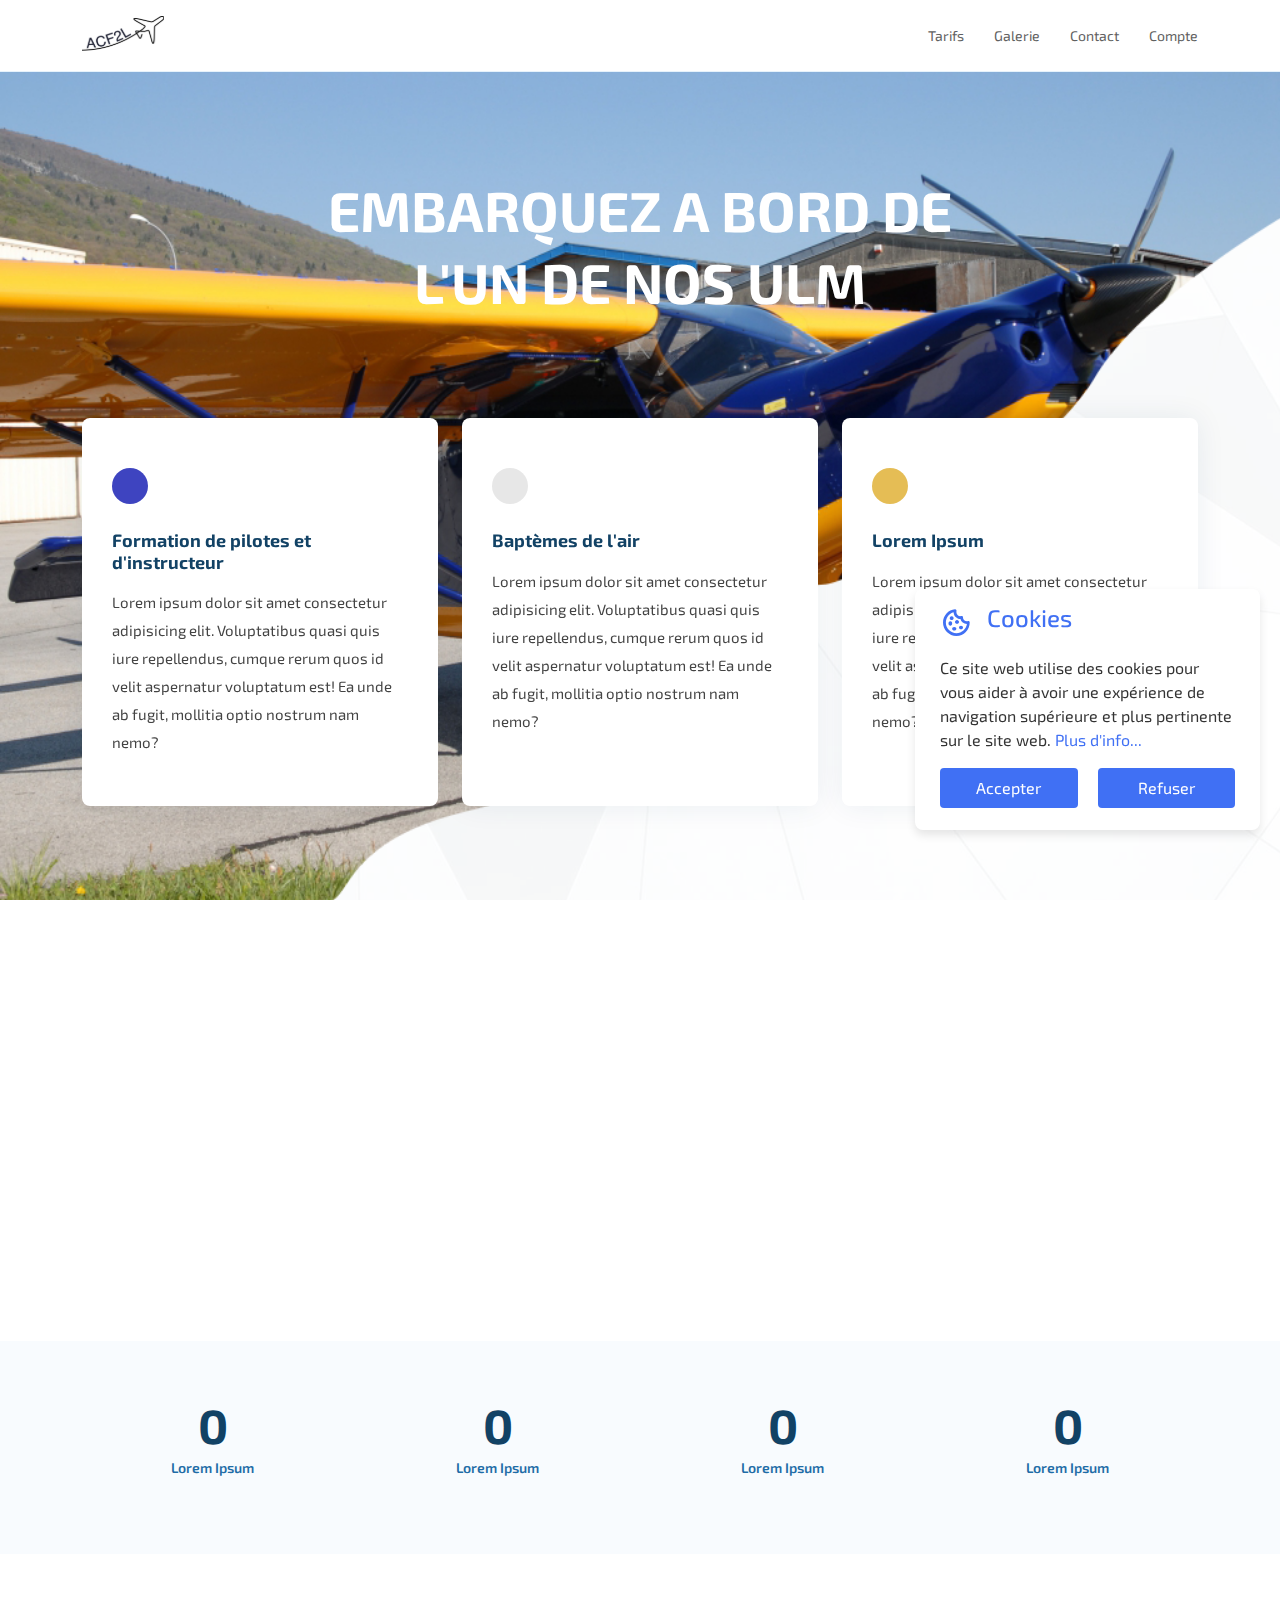
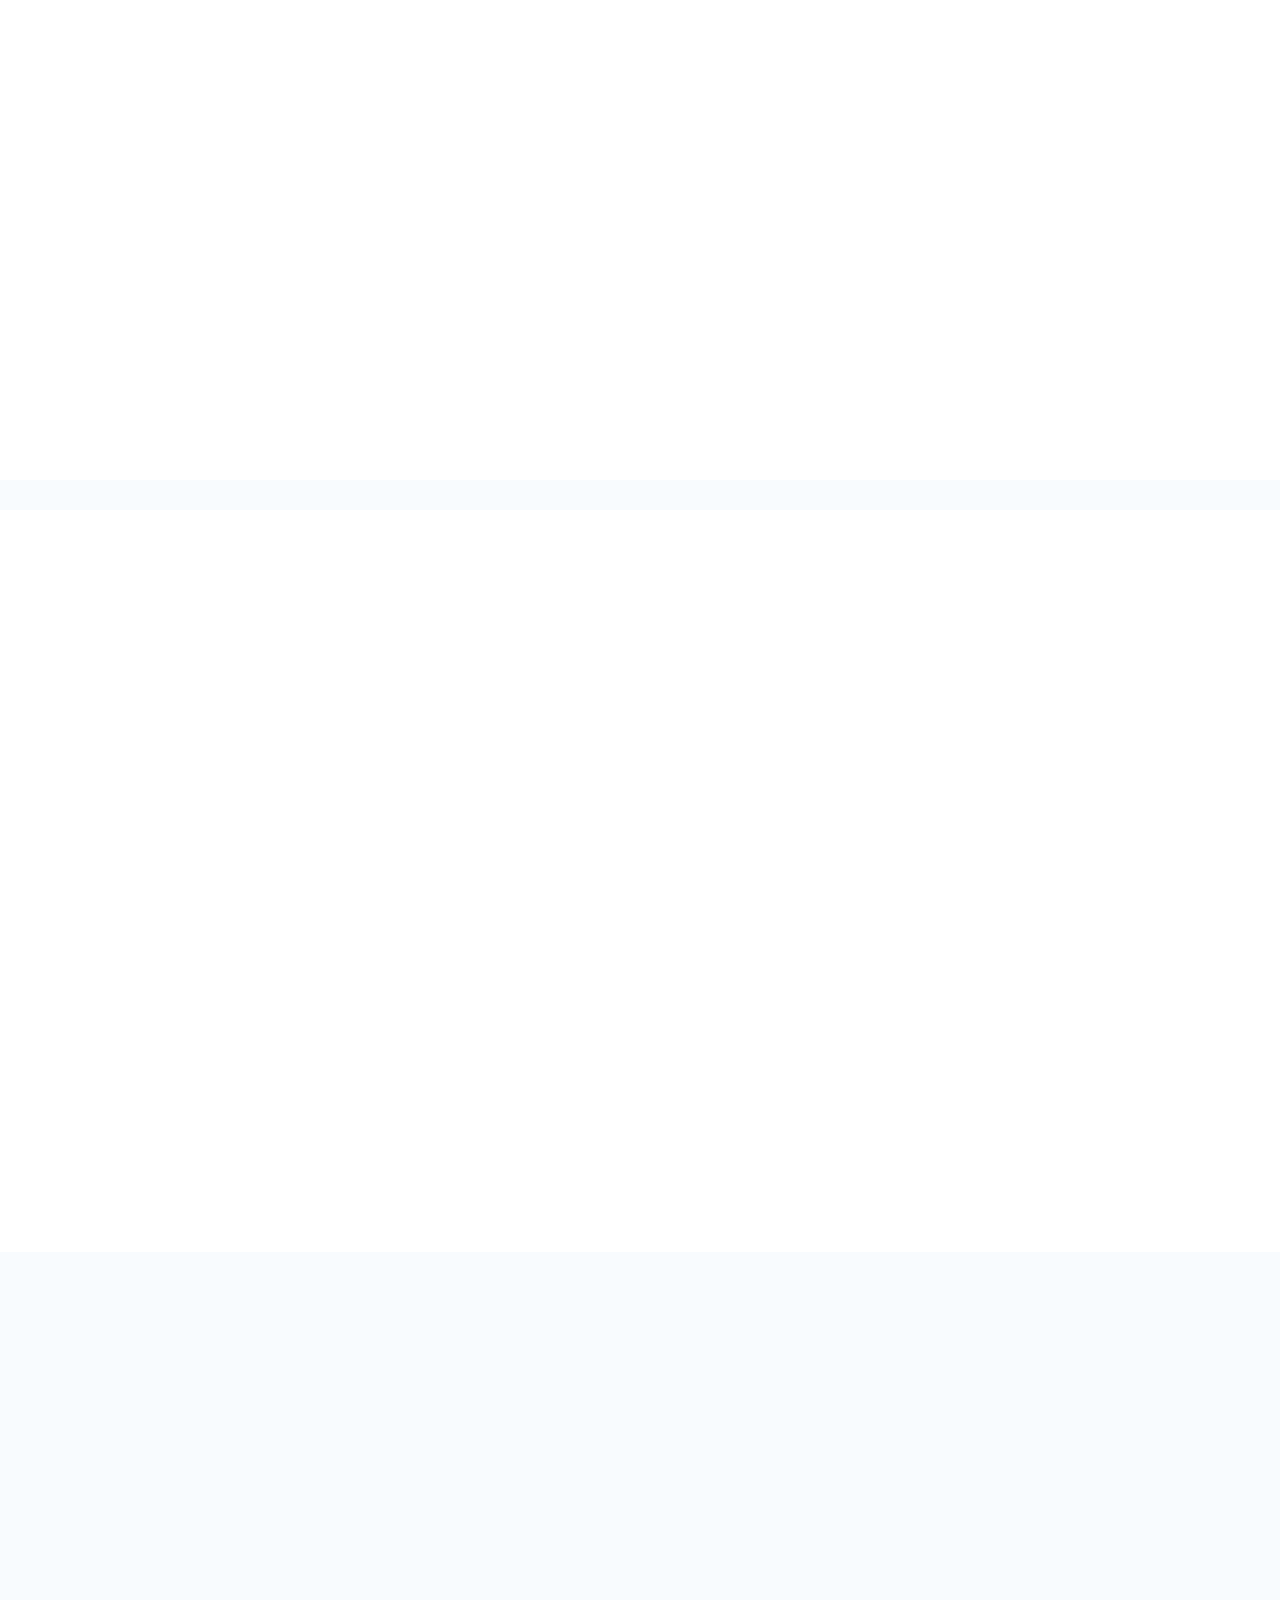
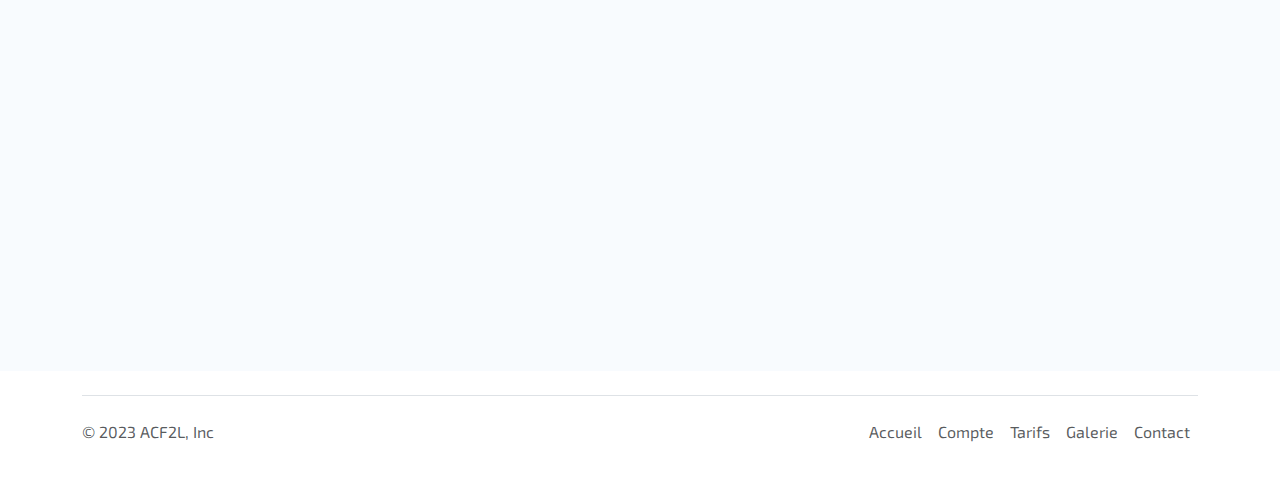
==== index.html @ 1dffc32a "texte mise à jour 1" ====
<!DOCTYPE html>
<html lang="en">
<head>
  <meta charset="UTF-8">
  <meta name="viewport" content="width=device-width, initial-scale=1.0">
  <title>Accueil</title>
  <link href="" rel="icon">
  <link href="assets/img/apple-touch-icon.png" rel="apple-touch-icon">
  <link href="https://fonts.googleapis.com/css?family=Open+Sans:300,300i,400,400i,600,600i,700,700i|Raleway:300,300i,400,400i,500,500i,600,600i,700,700i|Poppins:300,300i,400,400i,500,500i,600,600i,700,700i" rel="stylesheet">
  <link href="assets/vendor/aos/aos.css" rel="stylesheet">
  <link href="assets/vendor/bootstrap/css/bootstrap.min.css" rel="stylesheet">
  <link href="assets/vendor/bootstrap-icons/bootstrap-icons.css" rel="stylesheet">
  <link href="assets/vendor/boxicons/css/boxicons.min.css" rel="stylesheet">
  <link href="assets/vendor/glightbox/css/glightbox.min.css" rel="stylesheet">
  <link href="assets/vendor/remixicon/remixicon.css" rel="stylesheet">
  <link href="assets/vendor/swiper/swiper-bundle.min.css" rel="stylesheet">
  <link href="assets/css/style.css" rel="stylesheet">
</head>

<body>
  <header id="header" class="fixed-top">
    <div class="container d-flex align-items-center justify-content-between">
      <a href="index.html" class="logo"><img src="ressources/images/logo303.svg" class="img-fluid"></a>

      <nav id="navbar" class="navbar">
        <ul>
          <li><a class="nav-link scrollto" href="#">Tarifs</a></li>
          <li><a class="nav-link scrollto" href="galerie.html">Galerie</a></li>
          <li><a class="nav-link scrollto" href="contact.html">Contact</a></li>
          <li><a class="nav-link scrollto" href="#">Compte</a></li>
        </ul>
        <i class="bi bi-list mobile-nav-toggle"></i>
      </nav>

    </div>
  </header>

  <div class="wrapper">
    <div class="title-box">
      <i class="bx bx-cookie"></i>
      <h3>Cookies</h3>
    </div>
    <div class="info">
      <p>
        Ce site web utilise des cookies pour vous aider à avoir une expérience de navigation supérieure et plus pertinente sur le site web.
        <a href="#"> Plus d'info...</a>
      </p>
    </div>
    <div class="buttons">
      <button class="button" id="acceptBtn">Accepter</button>
      <button class="button">Refuser</button>
    </div>
  </div>

  <section id="hero" class="d-flex align-items-center">
    <img id="bg-image-hero" src="ressources/images/b-rbg.png" alt="" srcset="">
    <div class="container position-relative" data-aos="fade-up" data-aos-delay="100">
      
      <div class="row justify-content-center">
        <div class="col-xl-7 col-lg-9 text-center">
          <h1>EMBARQUEZ A BORD DE L'UN DE NOS ULM</h1>
        </div>
      </div>

      <div class="row icon-boxes">
        <div class="col-md-6 col-lg-4 d-flex align-items-stretch mb-5 mb-lg-0" data-aos="zoom-in" data-aos-delay="200">
          <div class="icon-box">
            <div class="rond1"></div>
            <h4 class="title"><a href="">Formation de pilotes et d'instructeur</a></h4>
            <p class="description">Lorem ipsum dolor sit amet consectetur adipisicing elit. Voluptatibus quasi quis iure repellendus, cumque rerum quos id velit aspernatur voluptatum est! Ea unde ab fugit, mollitia optio nostrum nam nemo?</p>
          </div>
        </div>

        <div class="col-md-6 col-lg-4 d-flex align-items-stretch mb-5 mb-lg-0" data-aos="zoom-in" data-aos-delay="300">
          <div class="icon-box">
            <div class="rond2"></div>
            <h4 class="title"><a href="">Baptèmes de l'air</a></h4>
            <p class="description">Lorem ipsum dolor sit amet consectetur adipisicing elit. Voluptatibus quasi quis iure repellendus, cumque rerum quos id velit aspernatur voluptatum est! Ea unde ab fugit, mollitia optio nostrum nam nemo?</p>
          </div>
        </div>

        <div class="col-md-6 col-lg-4 d-flex align-items-stretch mb-5 mb-lg-0" data-aos="zoom-in" data-aos-delay="400">
          <div class="icon-box">
            <div class="rond3"></div>
            <h4 class="title"><a href="">Lorem Ipsum</a></h4>
            <p class="description">Lorem ipsum dolor sit amet consectetur adipisicing elit. Voluptatibus quasi quis iure repellendus, cumque rerum quos id velit aspernatur voluptatum est! Ea unde ab fugit, mollitia optio nostrum nam nemo?</p>
          </div>
        </div>
      </div>
    </div>
  </section>


  
  <main id="main">
    <section id="about" class="about">
      <div class="container" data-aos="fade-up">
        <div class="section-title">
          <h2>Test</h2>
          <p>Lorem ipsum dolor sit amet consectetur adipisicing elit.</p>
        </div>
        <div class="row content">
          <div class="col-lg-6">
            <p>
              Lorem ipsum dolor sit amet, consectetur adipiscing elit, sed do eiusmod tempor incididunt ut labore et dolore
              magna aliqua.
            </p>
            <ul>
              <li><i class="ri-check-double-line"></i> Lorem ipsum dolor sit amet consectetur adipisicing elit.</li>
              <li><i class="ri-check-double-line"></i> Lorem ipsum dolor sit amet consectetur adipisicing elit.</li>
              <li><i class="ri-check-double-line"></i> Lorem ipsum dolor sit amet consectetur adipisicing elit.</li>
            </ul>
          </div>
          <div class="col-lg-6 pt-4 pt-lg-0">
            <p>
              Lorem ipsum dolor sit amet consectetur adipisicing elit.
              Voluptates quos doloribus eveniet ex voluptatum quas ducimus maiores earum unde minima.
              Velit neque ullam doloremque magni suscipit tempore odio, blanditiis aperiam!
            </p>
            <a href="#" class="btn-learn-more">En savoir plus</a>
          </div>
        </div>
      </div>
    </section>




    <section id="counts" class="counts section-bg">
      <div class="container">
        <div class="row justify-content-end">
          <div class="col-lg-3 col-md-5 col-6 d-md-flex align-items-md-stretch">
            <div class="count-box">
              <span data-purecounter-start="0" data-purecounter-end="20" data-purecounter-duration="2" class="purecounter"></span>
              <p>Lorem Ipsum</p>
            </div>
          </div>

          <div class="col-lg-3 col-md-5 col-6 d-md-flex align-items-md-stretch">
            <div class="count-box">
              <span data-purecounter-start="0" data-purecounter-end="20" data-purecounter-duration="2" class="purecounter"></span>
              <p>Lorem Ipsum</p>
            </div>
          </div>

          <div class="col-lg-3 col-md-5 col-6 d-md-flex align-items-md-stretch">
            <div class="count-box">
              <span data-purecounter-start="0" data-purecounter-end="20" data-purecounter-duration="2" class="purecounter"></span>
              <p>Lorem Ipsum</p>
            </div>
          </div>

          <div class="col-lg-3 col-md-5 col-6 d-md-flex align-items-md-stretch">
            <div class="count-box">
              <span data-purecounter-start="0" data-purecounter-end="20" data-purecounter-duration="2" class="purecounter"></span>
              <p>Lorem Ipsum</p>
            </div>
          </div>
        </div>
      </div>
    </section>



    <section id="about-video" class="about-video">
      <div class="container" data-aos="fade-up">
        <div class="row">
          <div class="col-lg-6 video-box align-self-baseline" data-aos="fade-right" data-aos-delay="100">
            <img src="ressources/images/b.jpg" class="img-fluid" alt="">
          </div>

          <div class="col-lg-6 pt-3 pt-lg-0 content" data-aos="fade-left" data-aos-delay="100">
            <h3>Lorem ipsum dolor sit amet, consectetur adipiscing elit.</h3>
            <p class="fst-italic">
              Lorem ipsum dolor sit amet, consectetur adipiscing elit, sed do eiusmod tempor incididunt ut labore et dolore
              magna aliqua.
            </p>
            <ul>
              <li><i class="bx bx-check-double"></i> Lorem ipsum dolor sit amet, consectetur adipiscing elit.</li>
              <li><i class="bx bx-check-double"></i> Lorem ipsum dolor sit amet, consectetur adipiscing elit.</li>
              <li><i class="bx bx-check-double"></i> Lorem ipsum dolor sit amet, consectetur adipiscing elit.</li>
              <li><i class="bx bx-check-double"></i> Lorem ipsum dolor sit amet, consectetur adipiscing elit.</li>
            </ul>
            <p>
              Lorem ipsum dolor, sit amet consectetur adipisicing elit.
              Architecto voluptatibus cumque doloribus mollitia aperiam odio ad unde ratione minus.
              Architecto porro atque totam reiciendis non accusantium voluptas ea dicta velit.
            </p>
          </div>
        </div>
      </div>
    </section>



    <section id="clients" class="clients section-bg">
      <div class="container">
        <div class="row">
          <div class="col-lg-2 col-md-4 col-6 d-flex align-items-center justify-content-center" data-aos="zoom-in">
          </div>

          <div class="col-lg-2 col-md-4 col-6 d-flex align-items-center justify-content-center" data-aos="zoom-in">
          </div>

          <div class="col-lg-2 col-md-4 col-6 d-flex align-items-center justify-content-center" data-aos="zoom-in">
          </div>

          <div class="col-lg-2 col-md-4 col-6 d-flex align-items-center justify-content-center" data-aos="zoom-in">
          </div>

          <div class="col-lg-2 col-md-4 col-6 d-flex align-items-center justify-content-center" data-aos="zoom-in">
          </div>

          <div class="col-lg-2 col-md-4 col-6 d-flex align-items-center justify-content-center" data-aos="zoom-in">
          </div>
        </div>
      </div>
    </section>




    <section id="testimonials" class="testimonials">
      <div class="container" data-aos="fade-up">
        <div class="section-title">
          <h2>Review</h2>
          <p>Lorem ipsum dolor sit amet, consectetur adipisicing elit. Cum earum aliquam neque eligendi, officia animi sit alias ex dicta officiis beatae provident quam molestiae odio quia, enim exercitationem, possimus qui!</p>
        </div>
        <div class="testimonials-slider swiper" data-aos="fade-up" data-aos-delay="100">
          <div class="swiper-wrapper">
            <div class="swiper-slide">
              <div class="testimonial-item">
                <p>
                  <i class="bx bxs-quote-alt-left quote-icon-left"></i>
                  Lorem ipsum dolor sit amet consectetur, adipisicing elit. Rem, quasi itaque. Vitae quam corrupti voluptate aut voluptatum? Ducimus perferendis itaque, suscipit molestiae, inventore vel incidunt officia velit libero error architecto!
                  <i class="bx bxs-quote-alt-right quote-icon-right"></i>
                </p>
                <img src="ressources/images/team-1.PNG" class="testimonial-img" alt="">
                <h3>PRENOM NOM</h3>
              </div>
            </div>

            <div class="swiper-slide">
              <div class="testimonial-item">
                <p>
                  <i class="bx bxs-quote-alt-left quote-icon-left"></i>
                  Lorem ipsum dolor sit amet consectetur, adipisicing elit. Rem, quasi itaque. Vitae quam corrupti voluptate aut voluptatum? Ducimus perferendis itaque, suscipit molestiae, inventore vel incidunt officia velit libero error architecto!
                  <i class="bx bxs-quote-alt-right quote-icon-right"></i>
                </p>
                <img src="ressources/images/team-1.PNG" class="testimonial-img" alt="">
                <h3>PRENOM NOM</h3>
              </div>
            </div>

            <div class="swiper-slide">
              <div class="testimonial-item">
                <p>
                  <i class="bx bxs-quote-alt-left quote-icon-left"></i>
                  Lorem ipsum dolor sit amet consectetur, adipisicing elit. Rem, quasi itaque. Vitae quam corrupti voluptate aut voluptatum? Ducimus perferendis itaque, suscipit molestiae, inventore vel incidunt officia velit libero error architecto!
                  <i class="bx bxs-quote-alt-right quote-icon-right"></i>
                </p>
                <img src="ressources/images/team-1.PNG" class="testimonial-img" alt="">
                <h3>PRENOM NOM</h3>
              </div>
            </div>

            <div class="swiper-slide">
              <div class="testimonial-item">
                <p>
                  <i class="bx bxs-quote-alt-left quote-icon-left"></i>
                  Lorem ipsum dolor sit amet consectetur, adipisicing elit. Rem, quasi itaque. Vitae quam corrupti voluptate aut voluptatum? Ducimus perferendis itaque, suscipit molestiae, inventore vel incidunt officia velit libero error architecto!
                  <i class="bx bxs-quote-alt-right quote-icon-right"></i>
                </p>
                <img src="ressources/images/team-1.PNG" class="testimonial-img" alt="">
                <h3>PRENOM NOM</h3>
              </div>
            </div>

            <div class="swiper-slide">
              <div class="testimonial-item">
                <p>
                  <i class="bx bxs-quote-alt-left quote-icon-left"></i>
                  Lorem ipsum dolor sit amet consectetur, adipisicing elit. Rem, quasi itaque. Vitae quam corrupti voluptate aut voluptatum? Ducimus perferendis itaque, suscipit molestiae, inventore vel incidunt officia velit libero error architecto!
                  <i class="bx bxs-quote-alt-right quote-icon-right"></i>
                </p>
                <img src="ressources/images/team-1.PNG" class="testimonial-img" alt="">
                <h3>PRENOM NOM</h3>
              </div>
            </div>
          </div>
          <div class="swiper-pagination"></div>
        </div>
      </div>
    </section>



    <section id="services" class="services section-bg">
      <div class="container" data-aos="fade-up">

        <div class="section-title">
          <h2>Les évènements à venir</h2>
          <p>Plus d'informations sur le site de la fédération</p>
        </div>

        <div class="row">
          <div class="col-lg-4 col-md-6 d-flex align-items-stretch" data-aos="zoom-in" data-aos-delay="100">
            <div class="icon-box iconbox">
              <h4><a href="">13 Novembre 2024</a></h4>
              <img class="img-evenement" src="ressources/images/event-1.png" alt="" srcset="">
              <p>Journée Sécurité des vols - Grand Est  Serrouville, France  De 9h00 à 14h00</p>
            </div>
          </div>

          <div class="col-lg-4 col-md-6 d-flex align-items-stretch mt-4 mt-md-0" data-aos="zoom-in" data-aos-delay="200">
            <div class="icon-box iconbox">
              <h4><a href="">8 et 9 Mars 2024</a></h4>
              <img class="img-evenement" src="ressources/images/event-5.jpg" alt="" srcset="">
              <p>1er Rassemblement ULM de femmes pilotes  Saint-Martin de Castillon  De 9h00 à 18h00</p>
            </div>
          </div>

          <div class="col-lg-4 col-md-6 d-flex align-items-stretch mt-4 mt-lg-0" data-aos="zoom-in" data-aos-delay="300">
            <div class="icon-box iconbox">
              <h4><a href="">1er au 3 Juin 2024</a></h4>
              <img class="img-evenement" src="ressources/images/event-3.jpg" alt="" srcset="">
              <p>France Air Expo 2024 Aéroport de Lyon-Bron - Bron, France De 9h00 à 14h00</p>
            </div>
          </div>
        </div>
      </div>
    </section>



   
    <!-- <section id="pricing" class="pricing">
      <div class="container" data-aos="fade-up">

        <div class="section-title">
          <h2>Pricing</h2>
          <p>Magnam dolores commodi suscipit. Necessitatibus eius consequatur ex aliquid fuga eum quidem. Sit sint consectetur velit. Quisquam quos quisquam cupiditate. Et nemo qui impedit suscipit alias ea. Quia fugiat sit in iste officiis commodi quidem hic quas.</p>
        </div>

        <div class="row">

          <div class="col-lg-4 col-md-6" data-aos="zoom-im" data-aos-delay="100">
            <div class="box">
              <h3>Free</h3>
              <h4><sup>$</sup>0<span> / month</span></h4>
              <ul>
                <li>Aida dere</li>
                <li>Nec feugiat nisl</li>
                <li>Nulla at volutpat dola</li>
                <li class="na">Pharetra massa</li>
                <li class="na">Massa ultricies mi</li>
              </ul>
              <div class="btn-wrap">
                <a href="#" class="btn-buy">Buy Now</a>
              </div>
            </div>
          </div>

          <div class="col-lg-4 col-md-6 mt-4 mt-md-0" data-aos="zoom-in" data-aos-delay="100">
            <div class="box featured">
              <h3>Business</h3>
              <h4><sup>$</sup>19<span> / month</span></h4>
              <ul>
                <li>Aida dere</li>
                <li>Nec feugiat nisl</li>
                <li>Nulla at volutpat dola</li>
                <li>Pharetra massa</li>
                <li class="na">Massa ultricies mi</li>
              </ul>
              <div class="btn-wrap">
                <a href="#" class="btn-buy">Buy Now</a>
              </div>
            </div>
          </div>

          <div class="col-lg-4 col-md-6 mt-4 mt-lg-0" data-aos="zoom-in" data-aos-delay="100">
            <div class="box">
              <h3>Developer</h3>
              <h4><sup>$</sup>29<span> / month</span></h4>
              <ul>
                <li>Aida dere</li>
                <li>Nec feugiat nisl</li>
                <li>Nulla at volutpat dola</li>
                <li>Pharetra massa</li>
                <li>Massa ultricies mi</li>
              </ul>
              <div class="btn-wrap">
                <a href="#" class="btn-buy">Buy Now</a>
              </div>
            </div>
          </div>

        </div>

      </div>
    </section> -->
  </main>

  <div class="container">
    <footer class="d-flex flex-wrap justify-content-between align-items-center py-3 my-4 border-top">
      <p class="col-md-4 mb-0 text-body-secondary">© 2023 ACF2L, Inc</p>
      <ul class="nav col-md-4 justify-content-end">
        <li class="nav-item"><a href="index.html" class="nav-link px-2 text-body-secondary">Accueil</a></li>
        <li class="nav-item"><a href="#" class="nav-link px-2 text-body-secondary">Compte</a></li>
        <li class="nav-item"><a href="#" class="nav-link px-2 text-body-secondary">Tarifs</a></li>
        <li class="nav-item"><a href="galerie.html" class="nav-link px-2 text-body-secondary">Galerie</a></li>
        <li class="nav-item"><a href="contact.html" class="nav-link px-2 text-body-secondary">Contact</a></li>
      </ul>
    </footer>
  </div>

  <div id="preloader"></div>
  <a href="#" class="back-to-top d-flex align-items-center justify-content-center"><i class="bi bi-arrow-up-short"></i></a>

  <script src="assets/vendor/purecounter/purecounter_vanilla.js"></script>
  <script src="assets/vendor/aos/aos.js"></script>
  <script src="assets/vendor/bootstrap/js/bootstrap.bundle.min.js"></script>
  <script src="assets/vendor/glightbox/js/glightbox.min.js"></script>
  <script src="assets/vendor/isotope-layout/isotope.pkgd.min.js"></script>
  <script src="assets/vendor/swiper/swiper-bundle.min.js"></script>
  <script src="assets/vendor/php-email-form/validate.js"></script>
  <script src="assets/js/main.js"></script>

</body>

</html>
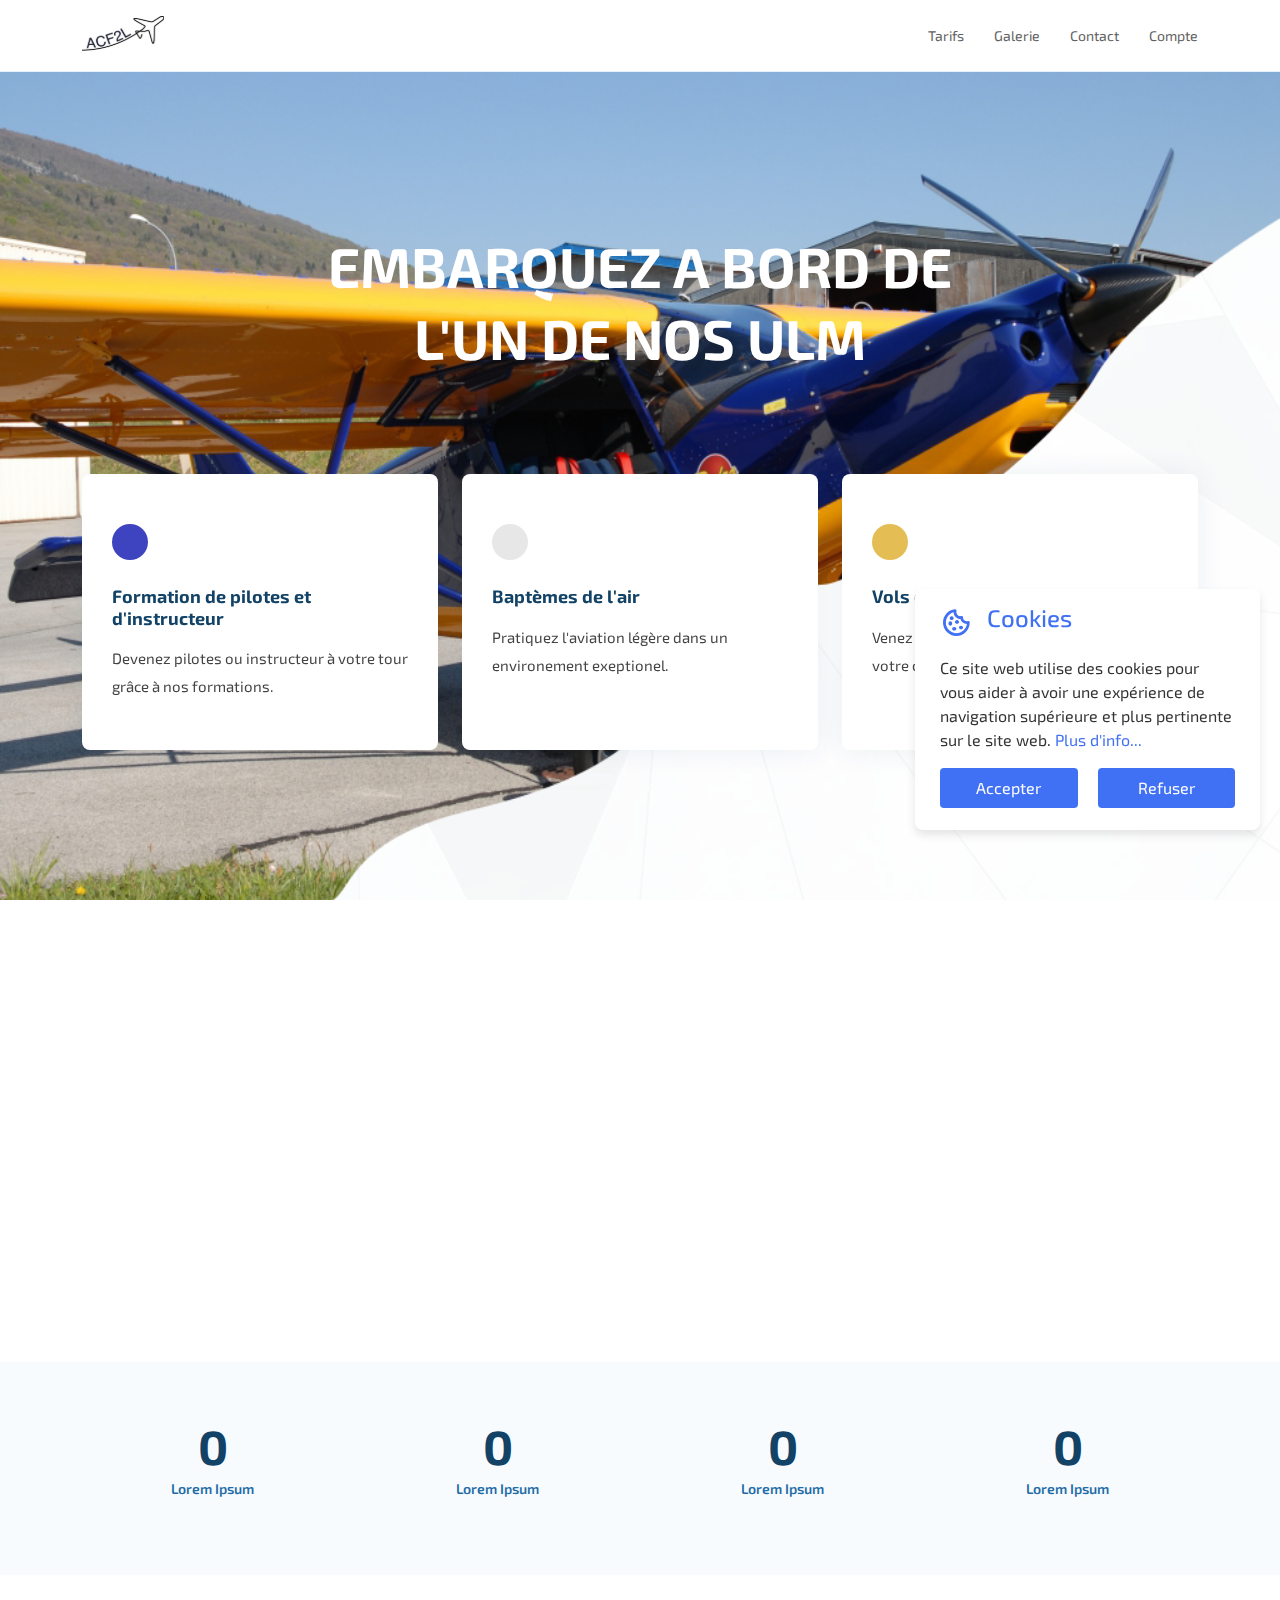
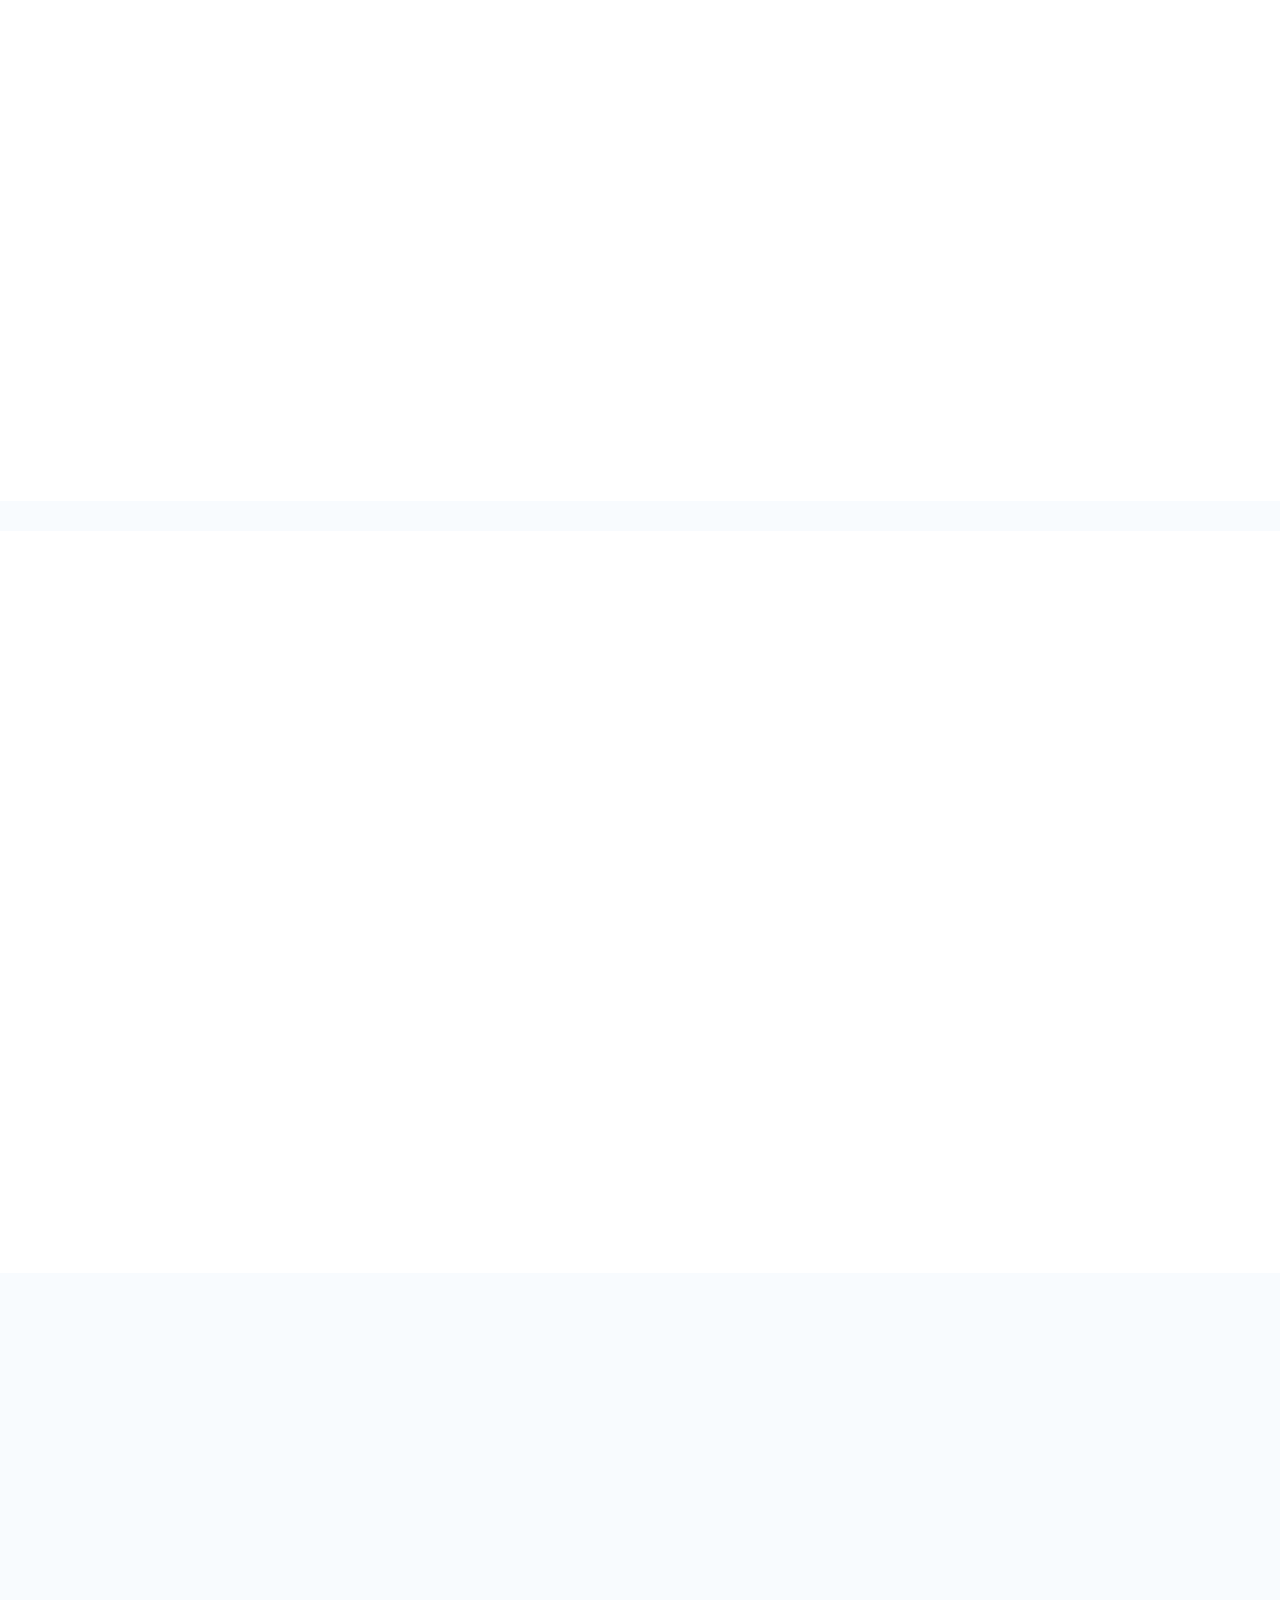
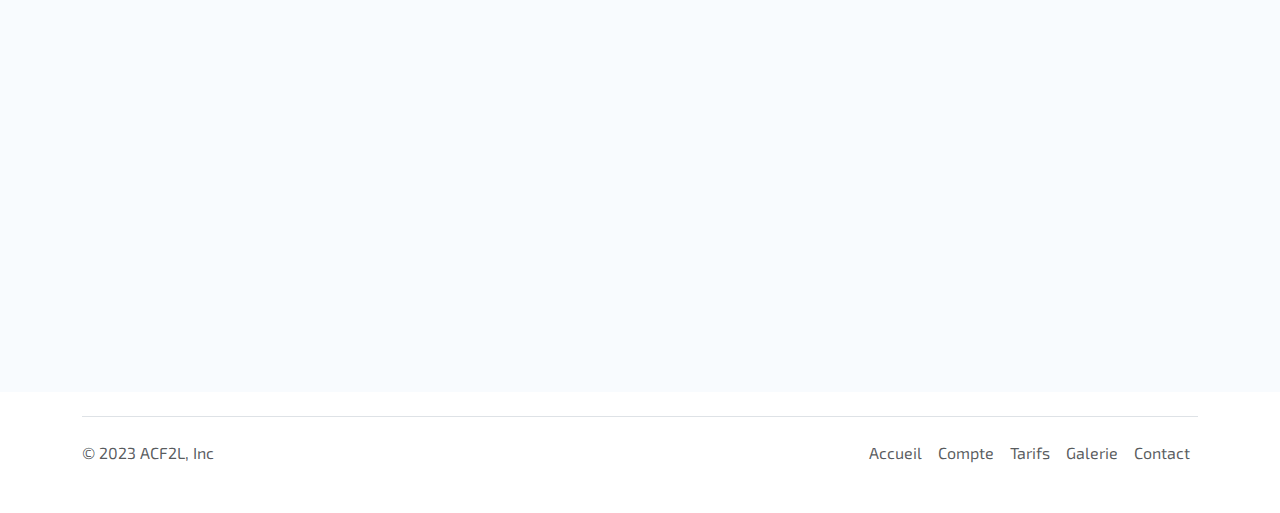
==== commit 837d56b7: "donnes texte v2" ====
--- a/index.html
+++ b/index.html
@@ -67,7 +67,7 @@
           <div class="icon-box">
             <div class="rond1"></div>
             <h4 class="title"><a href="">Formation de pilotes et d'instructeur</a></h4>
-            <p class="description">Lorem ipsum dolor sit amet consectetur adipisicing elit. Voluptatibus quasi quis iure repellendus, cumque rerum quos id velit aspernatur voluptatum est! Ea unde ab fugit, mollitia optio nostrum nam nemo?</p>
+            <p class="description">Devenez pilotes ou instructeur à votre tour grâce à nos formations.</p>
           </div>
         </div>
 
@@ -75,15 +75,15 @@
           <div class="icon-box">
             <div class="rond2"></div>
             <h4 class="title"><a href="">Baptèmes de l'air</a></h4>
-            <p class="description">Lorem ipsum dolor sit amet consectetur adipisicing elit. Voluptatibus quasi quis iure repellendus, cumque rerum quos id velit aspernatur voluptatum est! Ea unde ab fugit, mollitia optio nostrum nam nemo?</p>
+            <p class="description">Pratiquez l'aviation légère dans un environement exeptionel.</p>
           </div>
         </div>
 
         <div class="col-md-6 col-lg-4 d-flex align-items-stretch mb-5 mb-lg-0" data-aos="zoom-in" data-aos-delay="400">
           <div class="icon-box">
             <div class="rond3"></div>
-            <h4 class="title"><a href="">Lorem Ipsum</a></h4>
-            <p class="description">Lorem ipsum dolor sit amet consectetur adipisicing elit. Voluptatibus quasi quis iure repellendus, cumque rerum quos id velit aspernatur voluptatum est! Ea unde ab fugit, mollitia optio nostrum nam nemo?</p>
+            <h4 class="title"><a href="">Vols découvertes</a></h4>
+            <p class="description">Venez pilotez un ULM pour la durée de votre choix.</p>
           </div>
         </div>
       </div>
@@ -96,27 +96,28 @@
     <section id="about" class="about">
       <div class="container" data-aos="fade-up">
         <div class="section-title">
-          <h2>Test</h2>
-          <p>Lorem ipsum dolor sit amet consectetur adipisicing elit.</p>
+          <h2>Nos Activités</h2>
+          <p>L’aéro-club est une Association Loi 1901, agréée Jeunesse et Sports , adhérente à la FFULM ( Fédération Française d’ULM).
+            Association enregistrée n°04674 - - Agrément n° AS70986858 Le siège social demeure 62, Avenue de la République, 70200 Lure</p>
         </div>
         <div class="row content">
           <div class="col-lg-6">
             <p>
-              Lorem ipsum dolor sit amet, consectetur adipiscing elit, sed do eiusmod tempor incididunt ut labore et dolore
-              magna aliqua.
+              L'association assure les prestations complémentaires suivantes :
             </p>
             <ul>
-              <li><i class="ri-check-double-line"></i> Lorem ipsum dolor sit amet consectetur adipisicing elit.</li>
-              <li><i class="ri-check-double-line"></i> Lorem ipsum dolor sit amet consectetur adipisicing elit.</li>
-              <li><i class="ri-check-double-line"></i> Lorem ipsum dolor sit amet consectetur adipisicing elit.</li>
+              <li><i class="ri-check-double-line"></i> Maintenance des ULM moteur, structure…</li>
+              <li><i class="ri-check-double-line"></i> Montage des ULM et de tout instrument de navigation : Compas, radio, transpondeur…</li>
+              <li><i class="ri-check-double-line"></i> Un service de restauration rapide.</li>
+              
+              
             </ul>
           </div>
           <div class="col-lg-6 pt-4 pt-lg-0">
-            <p>
-              Lorem ipsum dolor sit amet consectetur adipisicing elit.
-              Voluptates quos doloribus eveniet ex voluptatum quas ducimus maiores earum unde minima.
-              Velit neque ullam doloremque magni suscipit tempore odio, blanditiis aperiam!
-            </p>
+            <ul>
+            <li><i class="ri-check-double-line"></i>Un hébergement en proposant trois studios et six chambres pour les élèves stagiaires.</li>
+            <li><i class="ri-check-double-line"></i>Location d’emplacement ULM dans des hangars pour les particuliers.</li>
+          </ul>
             <a href="#" class="btn-learn-more">En savoir plus</a>
           </div>
         </div>
@@ -170,21 +171,20 @@
           </div>
 
           <div class="col-lg-6 pt-3 pt-lg-0 content" data-aos="fade-left" data-aos-delay="100">
-            <h3>Lorem ipsum dolor sit amet, consectetur adipiscing elit.</h3>
+            <h3>Catégories d'ULM</h3>
             <p class="fst-italic">
-              Lorem ipsum dolor sit amet, consectetur adipiscing elit, sed do eiusmod tempor incididunt ut labore et dolore
-              magna aliqua.
+              Il existe 6 classes d’ULM :
             </p>
             <ul>
-              <li><i class="bx bx-check-double"></i> Lorem ipsum dolor sit amet, consectetur adipiscing elit.</li>
-              <li><i class="bx bx-check-double"></i> Lorem ipsum dolor sit amet, consectetur adipiscing elit.</li>
-              <li><i class="bx bx-check-double"></i> Lorem ipsum dolor sit amet, consectetur adipiscing elit.</li>
-              <li><i class="bx bx-check-double"></i> Lorem ipsum dolor sit amet, consectetur adipiscing elit.</li>
+              <li><i class="bx bx-check-double"></i> Le Paramoteur</li>
+              <li><i class="bx bx-check-double"></i> Le Pendulaire</li>
+              <li><i class="bx bx-check-double"></i> Le Multiaxes</li>
+              <li><i class="bx bx-check-double"></i> L'autogire ultraléger</li>
+              <li><i class="bx bx-check-double"></i> L'aérostat ultraléger</li>
+              <li><i class="bx bx-check-double"></i> L'hélicoptère ultraléger</li>
             </ul>
             <p>
-              Lorem ipsum dolor, sit amet consectetur adipisicing elit.
-              Architecto voluptatibus cumque doloribus mollitia aperiam odio ad unde ratione minus.
-              Architecto porro atque totam reiciendis non accusantium voluptas ea dicta velit.
+              L'association possède 3 types d'appareil.
             </p>
           </div>
         </div>
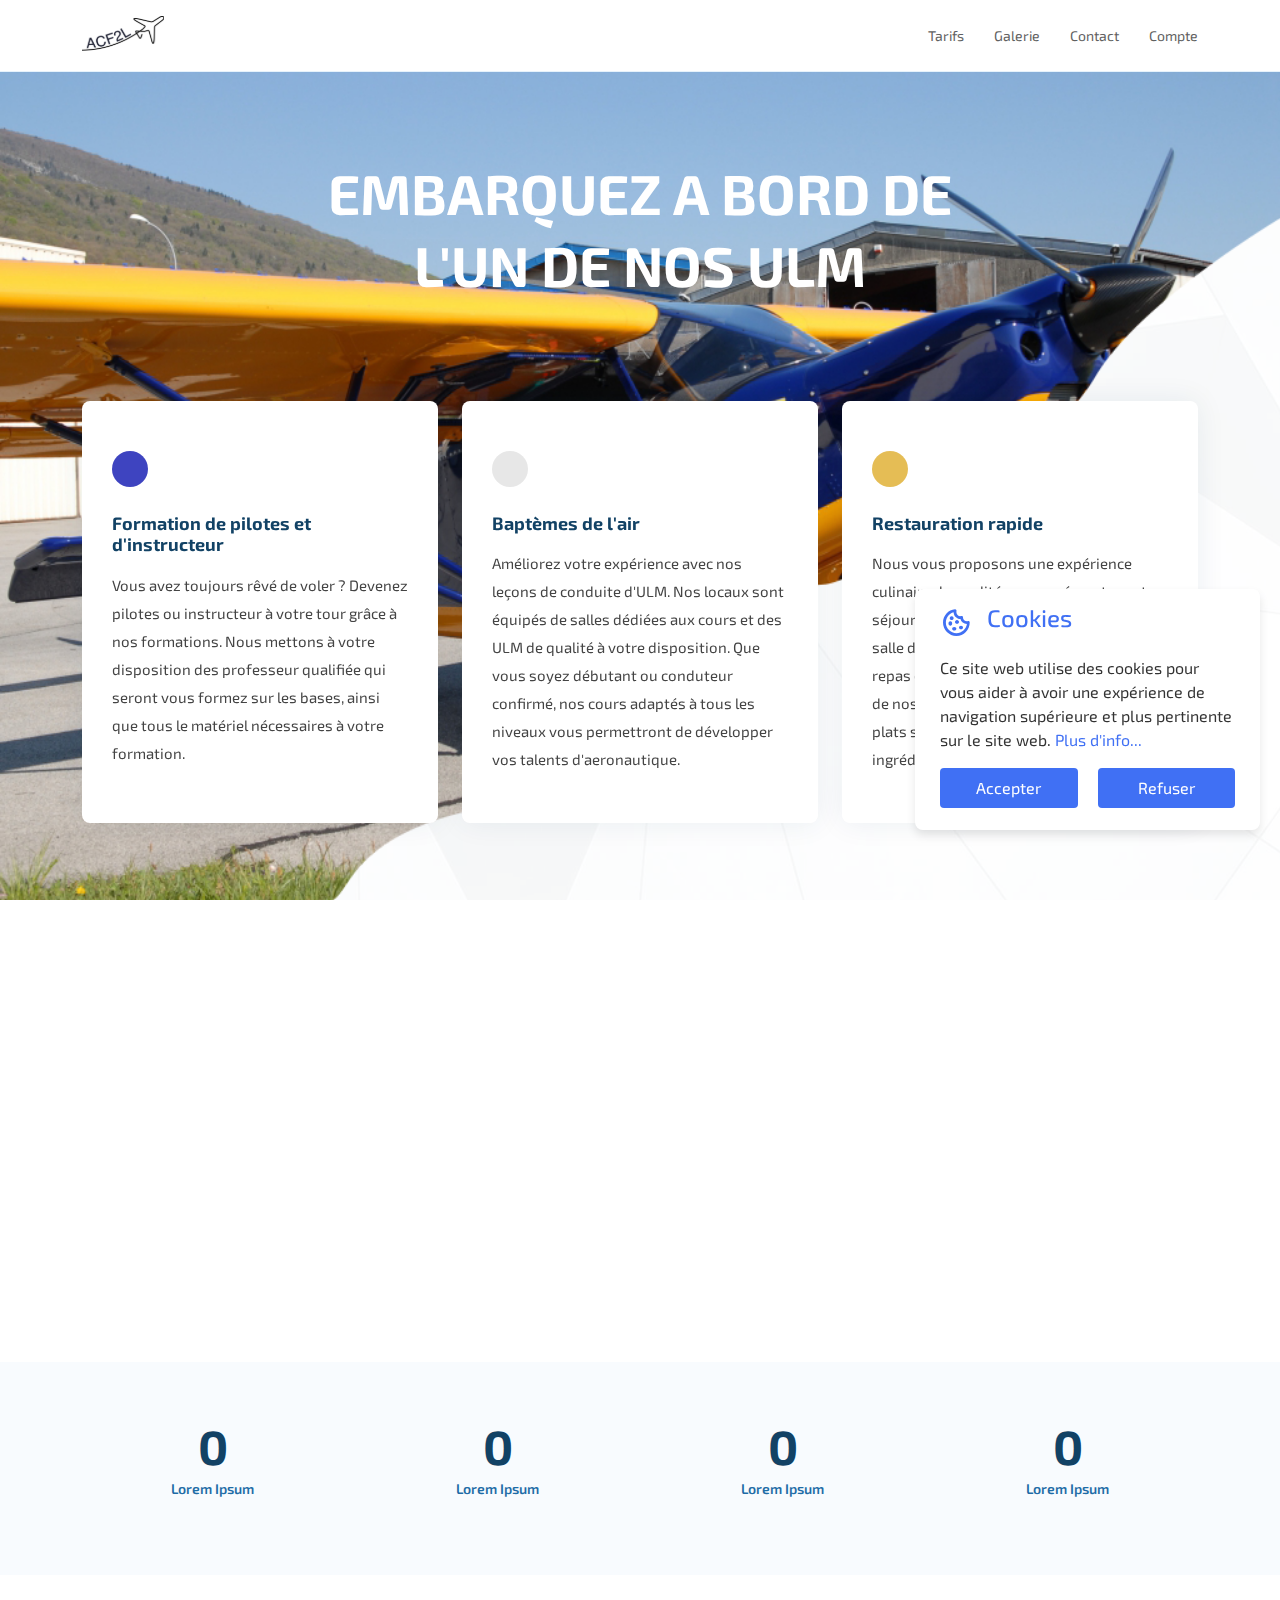
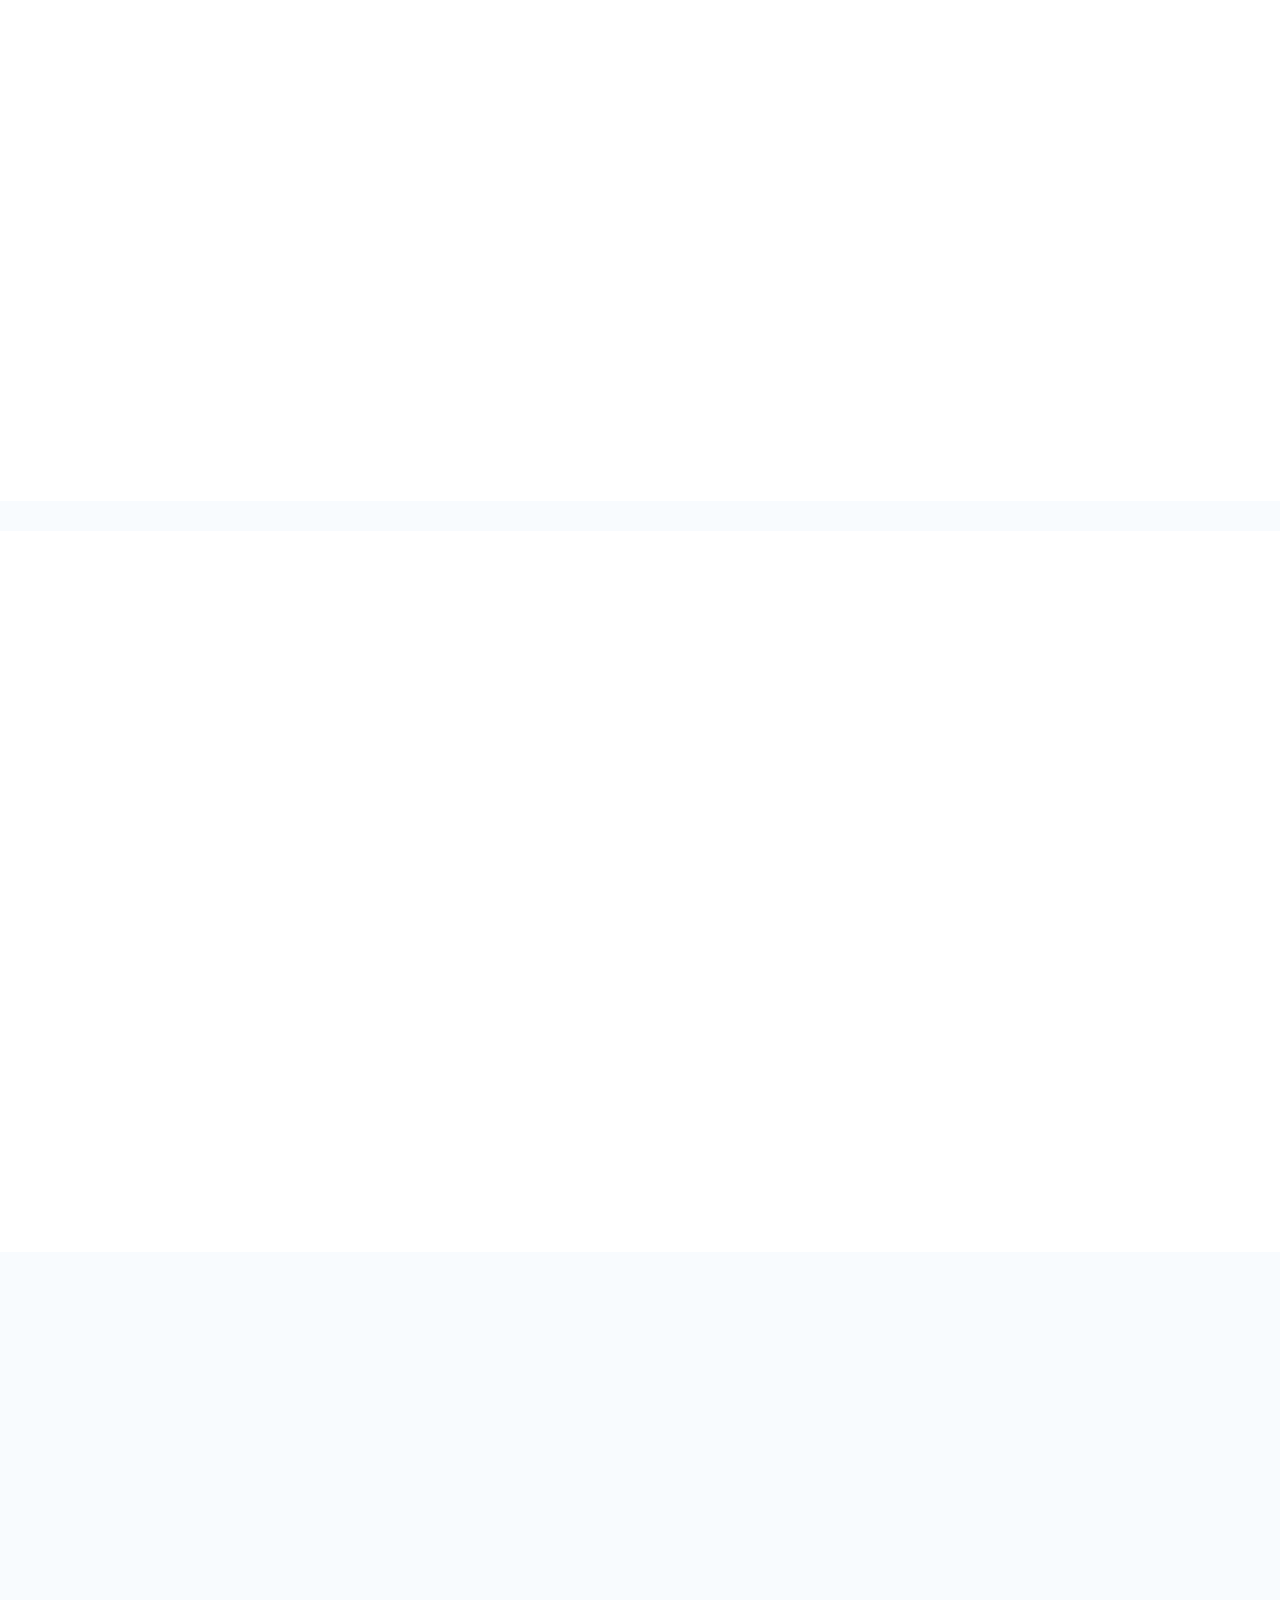
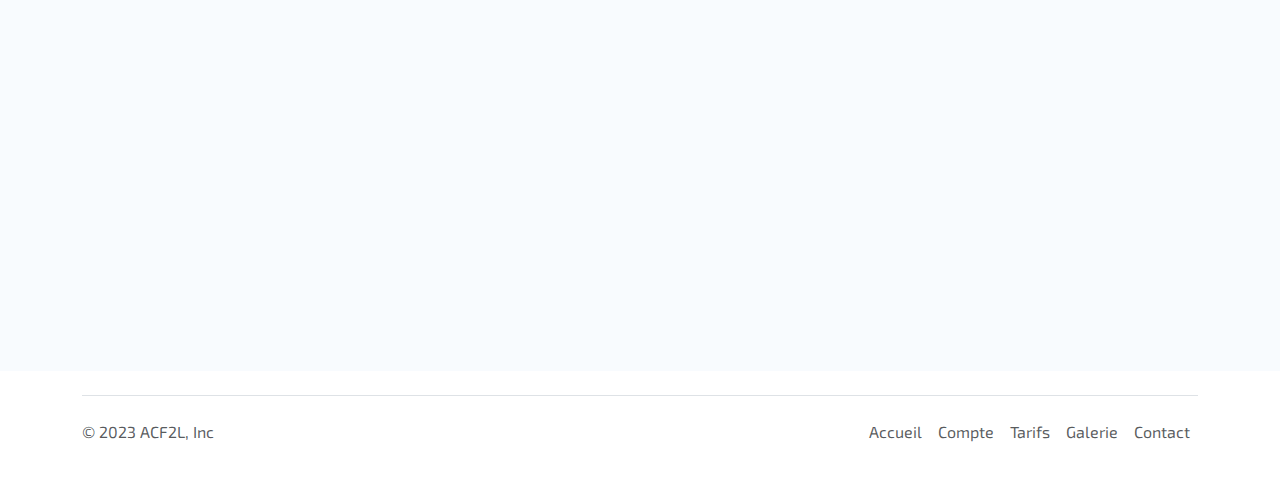
==== commit a19b6013: "donnes texte v3" ====
--- a/index.html
+++ b/index.html
@@ -67,7 +67,7 @@
           <div class="icon-box">
             <div class="rond1"></div>
             <h4 class="title"><a href="">Formation de pilotes et d'instructeur</a></h4>
-            <p class="description">Devenez pilotes ou instructeur à votre tour grâce à nos formations.</p>
+            <p class="description">Vous avez toujours rêvé de voler ? Devenez pilotes ou instructeur à votre tour grâce à nos formations. Nous mettons à votre disposition des professeur qualifiée qui seront vous formez sur les bases, ainsi que tous le matériel nécessaires à votre formation.</p>
           </div>
         </div>
 
@@ -75,15 +75,15 @@
           <div class="icon-box">
             <div class="rond2"></div>
             <h4 class="title"><a href="">Baptèmes de l'air</a></h4>
-            <p class="description">Pratiquez l'aviation légère dans un environement exeptionel.</p>
+            <p class="description">Améliorez votre expérience avec nos leçons de conduite d'ULM. Nos locaux sont équipés de salles dédiées aux cours et des ULM de qualité à votre disposition. Que vous soyez débutant ou conduteur confirmé, nos cours adaptés à tous les niveaux vous permettront de développer vos talents d'aeronautique.</p>
           </div>
         </div>
 
         <div class="col-md-6 col-lg-4 d-flex align-items-stretch mb-5 mb-lg-0" data-aos="zoom-in" data-aos-delay="400">
           <div class="icon-box">
             <div class="rond3"></div>
-            <h4 class="title"><a href="">Vols découvertes</a></h4>
-            <p class="description">Venez pilotez un ULM pour la durée de votre choix.</p>
+            <h4 class="title"><a href="">Restauration rapide</a></h4>
+            <p class="description">Nous vous proposons une expérience culinaire de qualité pour agrémenter votre séjour. Nos installations comprennent une salle de restauration équipée, offrant des repas délicieux pour satisfaire les appétits de nos membres. Découvrez une variété de plats soigneusement préparés avec des ingrédients de choix.</p>
           </div>
         </div>
       </div>
@@ -223,8 +223,8 @@
     <section id="testimonials" class="testimonials">
       <div class="container" data-aos="fade-up">
         <div class="section-title">
-          <h2>Review</h2>
-          <p>Lorem ipsum dolor sit amet, consectetur adipisicing elit. Cum earum aliquam neque eligendi, officia animi sit alias ex dicta officiis beatae provident quam molestiae odio quia, enim exercitationem, possimus qui!</p>
+          <h2>Avis</h2>
+          <p>Les avis de ceux qui nous ont déjà visité</p>
         </div>
         <div class="testimonials-slider swiper" data-aos="fade-up" data-aos-delay="100">
           <div class="swiper-wrapper">
@@ -232,11 +232,13 @@
               <div class="testimonial-item">
                 <p>
                   <i class="bx bxs-quote-alt-left quote-icon-left"></i>
-                  Lorem ipsum dolor sit amet consectetur, adipisicing elit. Rem, quasi itaque. Vitae quam corrupti voluptate aut voluptatum? Ducimus perferendis itaque, suscipit molestiae, inventore vel incidunt officia velit libero error architecto!
+                  Je suis très satisfait de vos services je vous remercie pour l'accueil qui est IN.CRO.YABLE! Je vous remercierais jamais assez pour ce que vous avez fait pour moi! A REFAIRE!
+
+
                   <i class="bx bxs-quote-alt-right quote-icon-right"></i>
                 </p>
                 <img src="ressources/images/team-1.PNG" class="testimonial-img" alt="">
-                <h3>PRENOM NOM</h3>
+                <h3>EMMANUEL Latour</h3>
               </div>
             </div>
 
@@ -244,11 +246,11 @@
               <div class="testimonial-item">
                 <p>
                   <i class="bx bxs-quote-alt-left quote-icon-left"></i>
-                  Lorem ipsum dolor sit amet consectetur, adipisicing elit. Rem, quasi itaque. Vitae quam corrupti voluptate aut voluptatum? Ducimus perferendis itaque, suscipit molestiae, inventore vel incidunt officia velit libero error architecto!
+                  Bonjour dans un premier temps je tiens à remercier le personnel qui à toujours été bienveillant ! Les services que vous proposer sont de haute qualité, je ne suis pas du tout déçu. Merci pour tout, bonne journée et bon courage pour la suite !
                   <i class="bx bxs-quote-alt-right quote-icon-right"></i>
                 </p>
                 <img src="ressources/images/team-1.PNG" class="testimonial-img" alt="">
-                <h3>PRENOM NOM</h3>
+                <h3>Ali Moloton</h3>
               </div>
             </div>
 
@@ -256,11 +258,11 @@
               <div class="testimonial-item">
                 <p>
                   <i class="bx bxs-quote-alt-left quote-icon-left"></i>
-                  Lorem ipsum dolor sit amet consectetur, adipisicing elit. Rem, quasi itaque. Vitae quam corrupti voluptate aut voluptatum? Ducimus perferendis itaque, suscipit molestiae, inventore vel incidunt officia velit libero error architecto!
+                  C'était vraiment bien merci.
                   <i class="bx bxs-quote-alt-right quote-icon-right"></i>
                 </p>
                 <img src="ressources/images/team-1.PNG" class="testimonial-img" alt="">
-                <h3>PRENOM NOM</h3>
+                <h3>Maxime Dupont</h3>
               </div>
             </div>
 
@@ -268,11 +270,11 @@
               <div class="testimonial-item">
                 <p>
                   <i class="bx bxs-quote-alt-left quote-icon-left"></i>
-                  Lorem ipsum dolor sit amet consectetur, adipisicing elit. Rem, quasi itaque. Vitae quam corrupti voluptate aut voluptatum? Ducimus perferendis itaque, suscipit molestiae, inventore vel incidunt officia velit libero error architecto!
+                  Je suis très satisfait de vos services je vous remercie pour l'accueil qui est IN.CRO.YABLE! Je vous remercierais jamais assez pour ce que vous avez fait pour moi! A REFAIRE!
                   <i class="bx bxs-quote-alt-right quote-icon-right"></i>
                 </p>
                 <img src="ressources/images/team-1.PNG" class="testimonial-img" alt="">
-                <h3>PRENOM NOM</h3>
+                <h3>EMMANUEL Latour</h3>
               </div>
             </div>
 
@@ -280,11 +282,11 @@
               <div class="testimonial-item">
                 <p>
                   <i class="bx bxs-quote-alt-left quote-icon-left"></i>
-                  Lorem ipsum dolor sit amet consectetur, adipisicing elit. Rem, quasi itaque. Vitae quam corrupti voluptate aut voluptatum? Ducimus perferendis itaque, suscipit molestiae, inventore vel incidunt officia velit libero error architecto!
+                  Bonjour dans un premier temps je tiens à remercier le personnel qui à toujours été bienveillant ! Les services que vous proposer sont de haute qualité, je ne suis pas du tout déçu. Merci pour tout, bonne journée et bon courage pour la suite !
                   <i class="bx bxs-quote-alt-right quote-icon-right"></i>
                 </p>
                 <img src="ressources/images/team-1.PNG" class="testimonial-img" alt="">
-                <h3>PRENOM NOM</h3>
+                <h3>Ali Moloton</h3>
               </div>
             </div>
           </div>
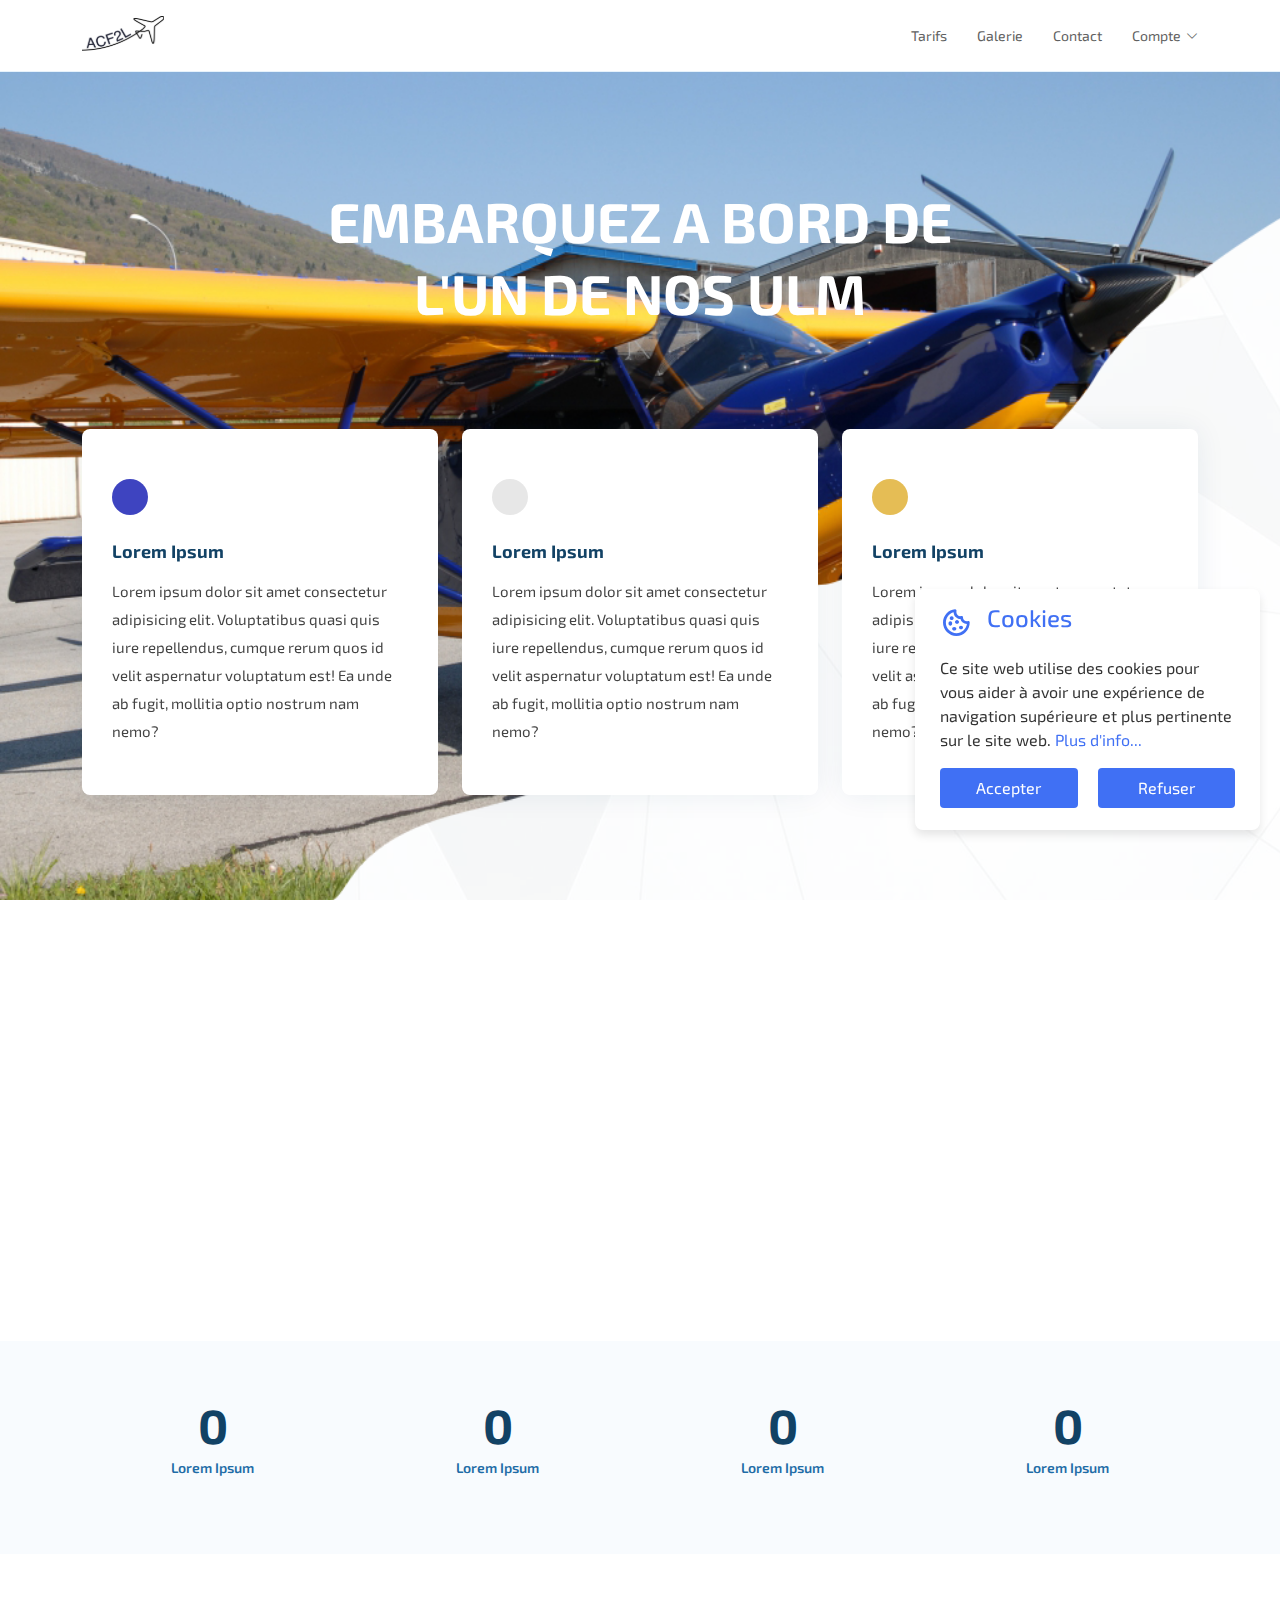
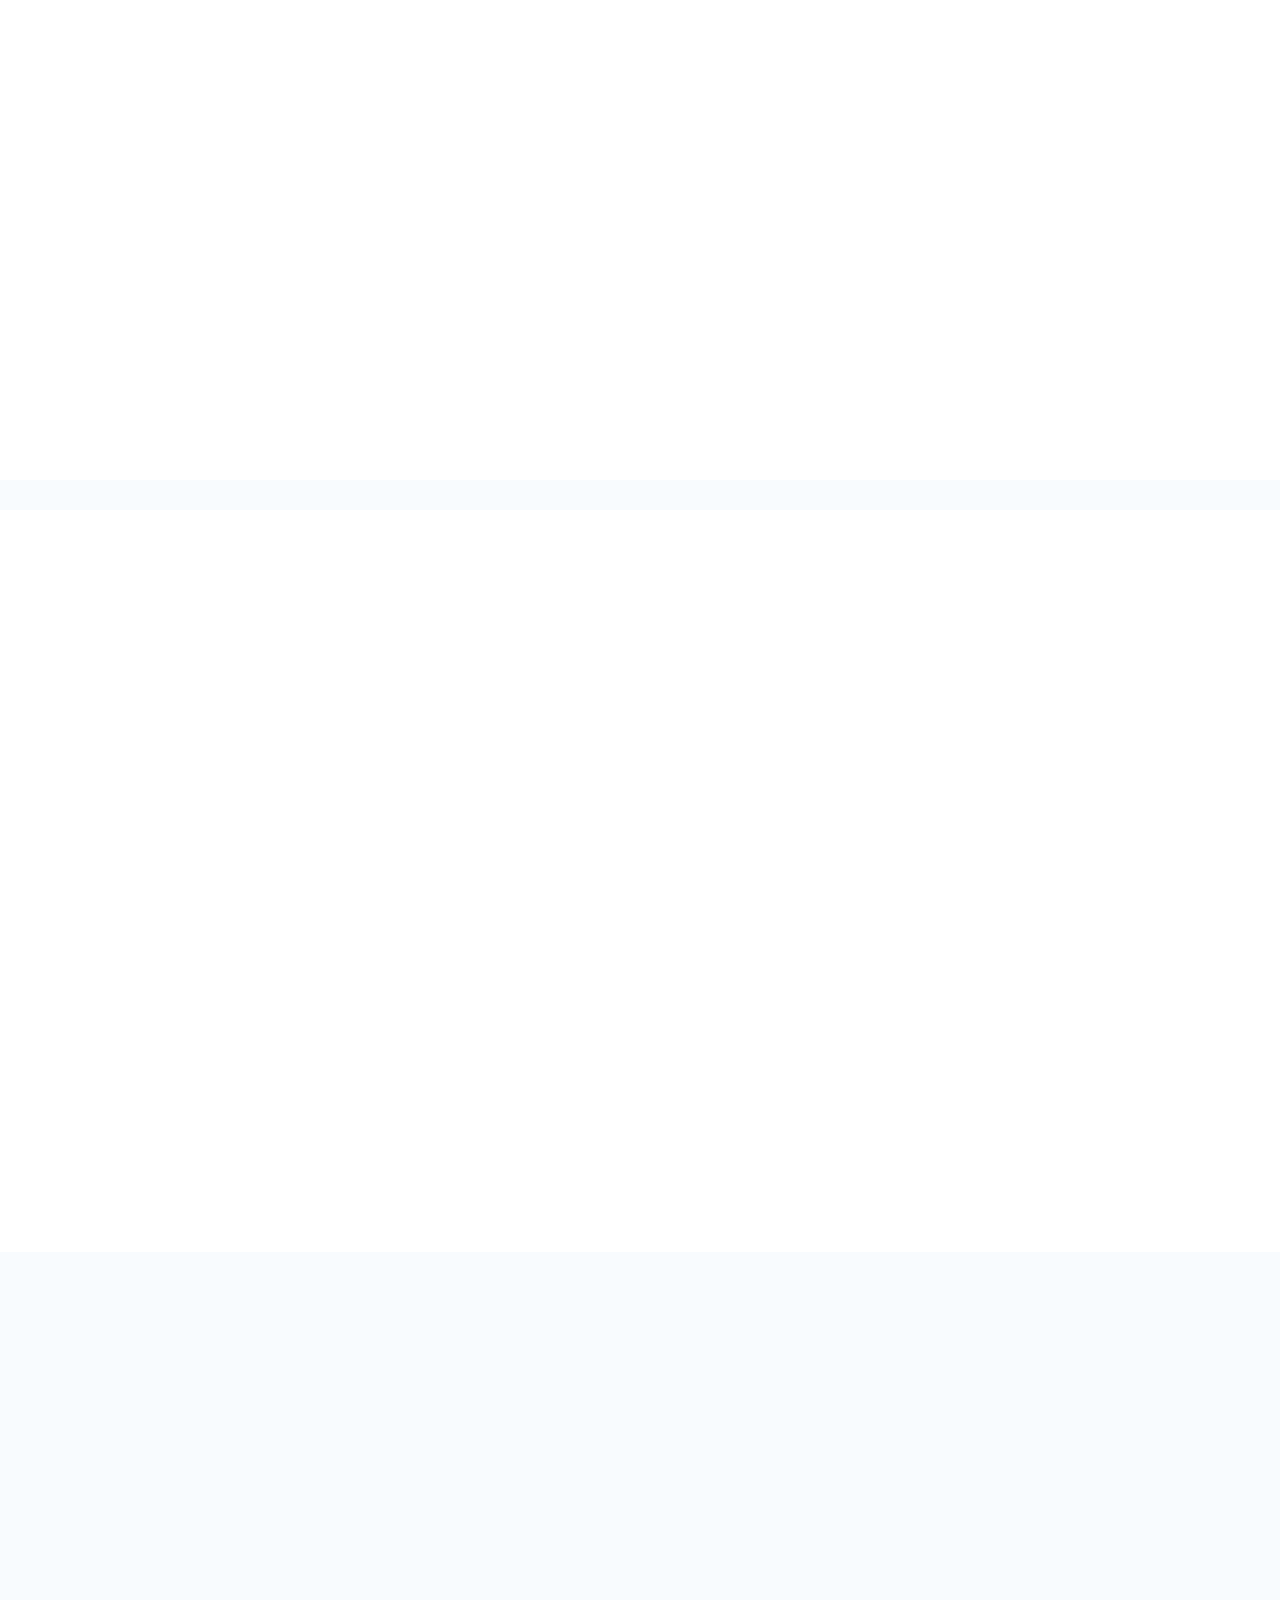
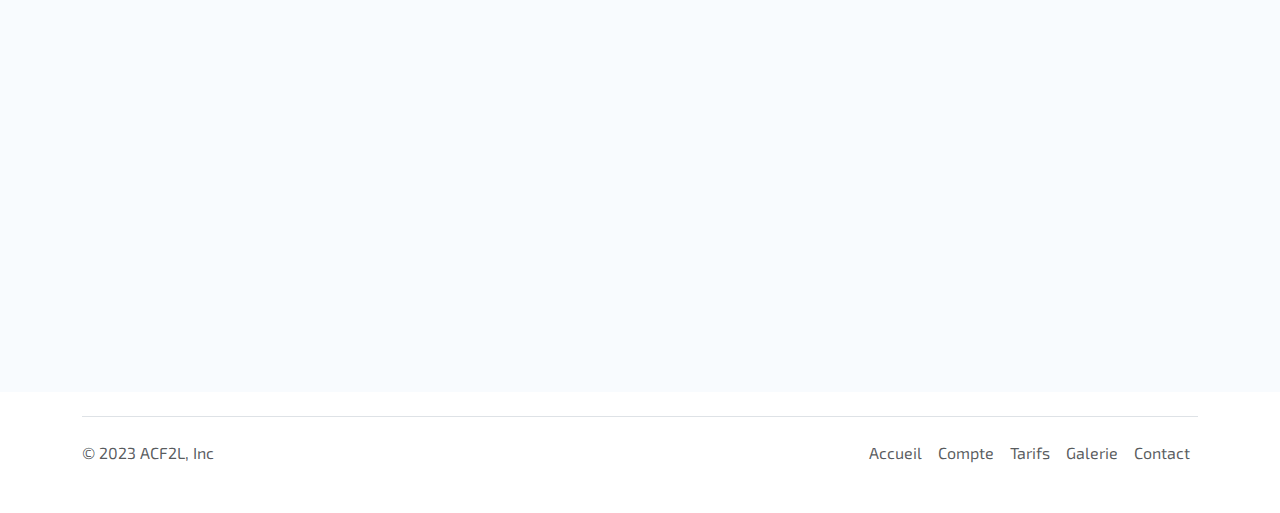
==== commit 7a3a3f34: "dropdownmenu update" ====
--- a/index.html
+++ b/index.html
@@ -20,20 +20,26 @@
 <body>
   <header id="header" class="fixed-top">
     <div class="container d-flex align-items-center justify-content-between">
-      <a href="index.html" class="logo"><img src="ressources/images/logo303.svg" class="img-fluid"></a>
-
-      <nav id="navbar" class="navbar">
-        <ul>
-          <li><a class="nav-link scrollto" href="#">Tarifs</a></li>
-          <li><a class="nav-link scrollto" href="galerie.html">Galerie</a></li>
-          <li><a class="nav-link scrollto" href="contact.html">Contact</a></li>
-          <li><a class="nav-link scrollto" href="#">Compte</a></li>
-        </ul>
-        <i class="bi bi-list mobile-nav-toggle"></i>
-      </nav>
-
+        <a href="index.html" class="logo"><img src="ressources/images/logo303.svg" class="img-fluid"></a>
+
+        <nav id="navbar" class="navbar">
+            <ul>
+                <li><a class="nav-link scrollto" href="#">Tarifs</a></li>
+                <li><a class="nav-link scrollto" href="galerie.html">Galerie</a></li>
+                <li><a class="nav-link scrollto" href="contact.html">Contact</a></li>
+                <li class="dropdown" id="accountDropdown">
+                    <a href="#" class="nav-link scrollto" id="dropdownToggle">Compte <i class="bi bi-chevron-down"></i></a>
+                    <ul class="dropdown-menu" id="dropdownMenu">
+                        <li><a href="#" id="reservationLink">Réservation</a></li>
+                        <li><a href="compte.html" id="profileLink">Modifier mon profil</a></li>
+                        <li><a href="#" id="logoutLink">Déconnexion</a></li>
+                    </ul>
+                </li>
+            </ul>
+            <i class="bi bi-list mobile-nav-toggle"></i>
+        </nav>
     </div>
-  </header>
+</header>
 
   <div class="wrapper">
     <div class="title-box">
@@ -66,24 +72,24 @@
         <div class="col-md-6 col-lg-4 d-flex align-items-stretch mb-5 mb-lg-0" data-aos="zoom-in" data-aos-delay="200">
           <div class="icon-box">
             <div class="rond1"></div>
-            <h4 class="title"><a href="">Formation de pilotes et d'instructeur</a></h4>
-            <p class="description">Vous avez toujours rêvé de voler ? Devenez pilotes ou instructeur à votre tour grâce à nos formations. Nous mettons à votre disposition des professeur qualifiée qui seront vous formez sur les bases, ainsi que tous le matériel nécessaires à votre formation.</p>
+            <h4 class="title"><a href="">Lorem Ipsum</a></h4>
+            <p class="description">Lorem ipsum dolor sit amet consectetur adipisicing elit. Voluptatibus quasi quis iure repellendus, cumque rerum quos id velit aspernatur voluptatum est! Ea unde ab fugit, mollitia optio nostrum nam nemo?</p>
           </div>
         </div>
 
         <div class="col-md-6 col-lg-4 d-flex align-items-stretch mb-5 mb-lg-0" data-aos="zoom-in" data-aos-delay="300">
           <div class="icon-box">
             <div class="rond2"></div>
-            <h4 class="title"><a href="">Baptèmes de l'air</a></h4>
-            <p class="description">Améliorez votre expérience avec nos leçons de conduite d'ULM. Nos locaux sont équipés de salles dédiées aux cours et des ULM de qualité à votre disposition. Que vous soyez débutant ou conduteur confirmé, nos cours adaptés à tous les niveaux vous permettront de développer vos talents d'aeronautique.</p>
+            <h4 class="title"><a href="">Lorem Ipsum</a></h4>
+            <p class="description">Lorem ipsum dolor sit amet consectetur adipisicing elit. Voluptatibus quasi quis iure repellendus, cumque rerum quos id velit aspernatur voluptatum est! Ea unde ab fugit, mollitia optio nostrum nam nemo?</p>
           </div>
         </div>
 
         <div class="col-md-6 col-lg-4 d-flex align-items-stretch mb-5 mb-lg-0" data-aos="zoom-in" data-aos-delay="400">
           <div class="icon-box">
             <div class="rond3"></div>
-            <h4 class="title"><a href="">Restauration rapide</a></h4>
-            <p class="description">Nous vous proposons une expérience culinaire de qualité pour agrémenter votre séjour. Nos installations comprennent une salle de restauration équipée, offrant des repas délicieux pour satisfaire les appétits de nos membres. Découvrez une variété de plats soigneusement préparés avec des ingrédients de choix.</p>
+            <h4 class="title"><a href="">Lorem Ipsum</a></h4>
+            <p class="description">Lorem ipsum dolor sit amet consectetur adipisicing elit. Voluptatibus quasi quis iure repellendus, cumque rerum quos id velit aspernatur voluptatum est! Ea unde ab fugit, mollitia optio nostrum nam nemo?</p>
           </div>
         </div>
       </div>
@@ -96,28 +102,27 @@
     <section id="about" class="about">
       <div class="container" data-aos="fade-up">
         <div class="section-title">
-          <h2>Nos Activités</h2>
-          <p>L’aéro-club est une Association Loi 1901, agréée Jeunesse et Sports , adhérente à la FFULM ( Fédération Française d’ULM).
-            Association enregistrée n°04674 - - Agrément n° AS70986858 Le siège social demeure 62, Avenue de la République, 70200 Lure</p>
+          <h2>Test</h2>
+          <p>Lorem ipsum dolor sit amet consectetur adipisicing elit.</p>
         </div>
         <div class="row content">
           <div class="col-lg-6">
             <p>
-              L'association assure les prestations complémentaires suivantes :
+              Lorem ipsum dolor sit amet, consectetur adipiscing elit, sed do eiusmod tempor incididunt ut labore et dolore
+              magna aliqua.
             </p>
             <ul>
-              <li><i class="ri-check-double-line"></i> Maintenance des ULM moteur, structure…</li>
-              <li><i class="ri-check-double-line"></i> Montage des ULM et de tout instrument de navigation : Compas, radio, transpondeur…</li>
-              <li><i class="ri-check-double-line"></i> Un service de restauration rapide.</li>
-              
-              
+              <li><i class="ri-check-double-line"></i> Lorem ipsum dolor sit amet consectetur adipisicing elit.</li>
+              <li><i class="ri-check-double-line"></i> Lorem ipsum dolor sit amet consectetur adipisicing elit.</li>
+              <li><i class="ri-check-double-line"></i> Lorem ipsum dolor sit amet consectetur adipisicing elit.</li>
             </ul>
           </div>
           <div class="col-lg-6 pt-4 pt-lg-0">
-            <ul>
-            <li><i class="ri-check-double-line"></i>Un hébergement en proposant trois studios et six chambres pour les élèves stagiaires.</li>
-            <li><i class="ri-check-double-line"></i>Location d’emplacement ULM dans des hangars pour les particuliers.</li>
-          </ul>
+            <p>
+              Lorem ipsum dolor sit amet consectetur adipisicing elit.
+              Voluptates quos doloribus eveniet ex voluptatum quas ducimus maiores earum unde minima.
+              Velit neque ullam doloremque magni suscipit tempore odio, blanditiis aperiam!
+            </p>
             <a href="#" class="btn-learn-more">En savoir plus</a>
           </div>
         </div>
@@ -171,20 +176,21 @@
           </div>
 
           <div class="col-lg-6 pt-3 pt-lg-0 content" data-aos="fade-left" data-aos-delay="100">
-            <h3>Catégories d'ULM</h3>
+            <h3>Lorem ipsum dolor sit amet, consectetur adipiscing elit.</h3>
             <p class="fst-italic">
-              Il existe 6 classes d’ULM :
+              Lorem ipsum dolor sit amet, consectetur adipiscing elit, sed do eiusmod tempor incididunt ut labore et dolore
+              magna aliqua.
             </p>
             <ul>
-              <li><i class="bx bx-check-double"></i> Le Paramoteur</li>
-              <li><i class="bx bx-check-double"></i> Le Pendulaire</li>
-              <li><i class="bx bx-check-double"></i> Le Multiaxes</li>
-              <li><i class="bx bx-check-double"></i> L'autogire ultraléger</li>
-              <li><i class="bx bx-check-double"></i> L'aérostat ultraléger</li>
-              <li><i class="bx bx-check-double"></i> L'hélicoptère ultraléger</li>
+              <li><i class="bx bx-check-double"></i> Lorem ipsum dolor sit amet, consectetur adipiscing elit.</li>
+              <li><i class="bx bx-check-double"></i> Lorem ipsum dolor sit amet, consectetur adipiscing elit.</li>
+              <li><i class="bx bx-check-double"></i> Lorem ipsum dolor sit amet, consectetur adipiscing elit.</li>
+              <li><i class="bx bx-check-double"></i> Lorem ipsum dolor sit amet, consectetur adipiscing elit.</li>
             </ul>
             <p>
-              L'association possède 3 types d'appareil.
+              Lorem ipsum dolor, sit amet consectetur adipisicing elit.
+              Architecto voluptatibus cumque doloribus mollitia aperiam odio ad unde ratione minus.
+              Architecto porro atque totam reiciendis non accusantium voluptas ea dicta velit.
             </p>
           </div>
         </div>
@@ -223,8 +229,8 @@
     <section id="testimonials" class="testimonials">
       <div class="container" data-aos="fade-up">
         <div class="section-title">
-          <h2>Avis</h2>
-          <p>Les avis de ceux qui nous ont déjà visité</p>
+          <h2>Review</h2>
+          <p>Lorem ipsum dolor sit amet, consectetur adipisicing elit. Cum earum aliquam neque eligendi, officia animi sit alias ex dicta officiis beatae provident quam molestiae odio quia, enim exercitationem, possimus qui!</p>
         </div>
         <div class="testimonials-slider swiper" data-aos="fade-up" data-aos-delay="100">
           <div class="swiper-wrapper">
@@ -232,13 +238,11 @@
               <div class="testimonial-item">
                 <p>
                   <i class="bx bxs-quote-alt-left quote-icon-left"></i>
-                  Je suis très satisfait de vos services je vous remercie pour l'accueil qui est IN.CRO.YABLE! Je vous remercierais jamais assez pour ce que vous avez fait pour moi! A REFAIRE!
-
-
+                  Lorem ipsum dolor sit amet consectetur, adipisicing elit. Rem, quasi itaque. Vitae quam corrupti voluptate aut voluptatum? Ducimus perferendis itaque, suscipit molestiae, inventore vel incidunt officia velit libero error architecto!
                   <i class="bx bxs-quote-alt-right quote-icon-right"></i>
                 </p>
                 <img src="ressources/images/team-1.PNG" class="testimonial-img" alt="">
-                <h3>EMMANUEL Latour</h3>
+                <h3>PRENOM NOM</h3>
               </div>
             </div>
 
@@ -246,11 +250,11 @@
               <div class="testimonial-item">
                 <p>
                   <i class="bx bxs-quote-alt-left quote-icon-left"></i>
-                  Bonjour dans un premier temps je tiens à remercier le personnel qui à toujours été bienveillant ! Les services que vous proposer sont de haute qualité, je ne suis pas du tout déçu. Merci pour tout, bonne journée et bon courage pour la suite !
+                  Lorem ipsum dolor sit amet consectetur, adipisicing elit. Rem, quasi itaque. Vitae quam corrupti voluptate aut voluptatum? Ducimus perferendis itaque, suscipit molestiae, inventore vel incidunt officia velit libero error architecto!
                   <i class="bx bxs-quote-alt-right quote-icon-right"></i>
                 </p>
                 <img src="ressources/images/team-1.PNG" class="testimonial-img" alt="">
-                <h3>Ali Moloton</h3>
+                <h3>PRENOM NOM</h3>
               </div>
             </div>
 
@@ -258,11 +262,11 @@
               <div class="testimonial-item">
                 <p>
                   <i class="bx bxs-quote-alt-left quote-icon-left"></i>
-                  C'était vraiment bien merci.
+                  Lorem ipsum dolor sit amet consectetur, adipisicing elit. Rem, quasi itaque. Vitae quam corrupti voluptate aut voluptatum? Ducimus perferendis itaque, suscipit molestiae, inventore vel incidunt officia velit libero error architecto!
                   <i class="bx bxs-quote-alt-right quote-icon-right"></i>
                 </p>
                 <img src="ressources/images/team-1.PNG" class="testimonial-img" alt="">
-                <h3>Maxime Dupont</h3>
+                <h3>PRENOM NOM</h3>
               </div>
             </div>
 
@@ -270,11 +274,11 @@
               <div class="testimonial-item">
                 <p>
                   <i class="bx bxs-quote-alt-left quote-icon-left"></i>
-                  Je suis très satisfait de vos services je vous remercie pour l'accueil qui est IN.CRO.YABLE! Je vous remercierais jamais assez pour ce que vous avez fait pour moi! A REFAIRE!
+                  Lorem ipsum dolor sit amet consectetur, adipisicing elit. Rem, quasi itaque. Vitae quam corrupti voluptate aut voluptatum? Ducimus perferendis itaque, suscipit molestiae, inventore vel incidunt officia velit libero error architecto!
                   <i class="bx bxs-quote-alt-right quote-icon-right"></i>
                 </p>
                 <img src="ressources/images/team-1.PNG" class="testimonial-img" alt="">
-                <h3>EMMANUEL Latour</h3>
+                <h3>PRENOM NOM</h3>
               </div>
             </div>
 
@@ -282,11 +286,11 @@
               <div class="testimonial-item">
                 <p>
                   <i class="bx bxs-quote-alt-left quote-icon-left"></i>
-                  Bonjour dans un premier temps je tiens à remercier le personnel qui à toujours été bienveillant ! Les services que vous proposer sont de haute qualité, je ne suis pas du tout déçu. Merci pour tout, bonne journée et bon courage pour la suite !
+                  Lorem ipsum dolor sit amet consectetur, adipisicing elit. Rem, quasi itaque. Vitae quam corrupti voluptate aut voluptatum? Ducimus perferendis itaque, suscipit molestiae, inventore vel incidunt officia velit libero error architecto!
                   <i class="bx bxs-quote-alt-right quote-icon-right"></i>
                 </p>
                 <img src="ressources/images/team-1.PNG" class="testimonial-img" alt="">
-                <h3>Ali Moloton</h3>
+                <h3>PRENOM NOM</h3>
               </div>
             </div>
           </div>
@@ -302,31 +306,31 @@
 
         <div class="section-title">
           <h2>Les évènements à venir</h2>
-          <p>Plus d'informations sur le site de la fédération</p>
+          <p>Lorem ipsum dolor sit amet consectetur adipisicing elit. Quis aut hic provident dolorem dolore temporibus animi nemo numquam tempore vero repellendus enim modi perspiciatis eius veritatis cum, asperiores ab aliquid?</p>
         </div>
 
         <div class="row">
           <div class="col-lg-4 col-md-6 d-flex align-items-stretch" data-aos="zoom-in" data-aos-delay="100">
             <div class="icon-box iconbox">
-              <h4><a href="">13 Novembre 2024</a></h4>
-              <img class="img-evenement" src="ressources/images/event-1.png" alt="" srcset="">
-              <p>Journée Sécurité des vols - Grand Est  Serrouville, France  De 9h00 à 14h00</p>
+              <h4><a href="">Lorem Ipsum</a></h4>
+              <img class="img-evenement" src="ressources/images/b.jpg" alt="" srcset="">
+              <p>Voluptatum deleniti atque corrupti quos dolores et quas molestias excepturi</p>
             </div>
           </div>
 
           <div class="col-lg-4 col-md-6 d-flex align-items-stretch mt-4 mt-md-0" data-aos="zoom-in" data-aos-delay="200">
             <div class="icon-box iconbox">
-              <h4><a href="">8 et 9 Mars 2024</a></h4>
-              <img class="img-evenement" src="ressources/images/event-5.jpg" alt="" srcset="">
-              <p>1er Rassemblement ULM de femmes pilotes  Saint-Martin de Castillon  De 9h00 à 18h00</p>
+              <h4><a href="">Lorem Ipsum</a></h4>
+              <img class="img-evenement" src="ressources/images/b.jpg" alt="" srcset="">
+              <p>Duis aute irure dolor in reprehenderit in voluptate velit esse cillum dolore</p>
             </div>
           </div>
 
           <div class="col-lg-4 col-md-6 d-flex align-items-stretch mt-4 mt-lg-0" data-aos="zoom-in" data-aos-delay="300">
             <div class="icon-box iconbox">
-              <h4><a href="">1er au 3 Juin 2024</a></h4>
-              <img class="img-evenement" src="ressources/images/event-3.jpg" alt="" srcset="">
-              <p>France Air Expo 2024 Aéroport de Lyon-Bron - Bron, France De 9h00 à 14h00</p>
+              <h4><a href="">Lorem Ipsum</a></h4>
+              <img class="img-evenement" src="ressources/images/b.jpg" alt="" srcset="">
+              <p>Excepteur sint occaecat cupidatat non proident, sunt in culpa qui officia</p>
             </div>
           </div>
         </div>
--- a/assets/css/style.css
+++ b/assets/css/style.css
@@ -233,6 +233,37 @@
 .navbar .getstarted:hover, .navbar .getstarted:focus:hover {
   color: #fff;
   background: #606060;
+}
+
+.dropdown-menu {
+  display: none;
+}
+
+.dropdown.show .dropdown-menu {
+  display: block;
+}
+
+#dropdownMenu {
+  width: 200px;
+  padding: 10px; 
+}
+
+#dropdownMenu li {
+  width: 100%;
+}
+
+@media screen and (max-width: 767px) {
+  #dropdownMenu {
+      width: 95%; 
+      max-height: 100%;
+      height: 90%;
+  }
+
+  #dropdownMenu li {
+      width: 100%; 
+      text-align: center;
+      margin-bottom: 5px; 
+  }
 }
 
 
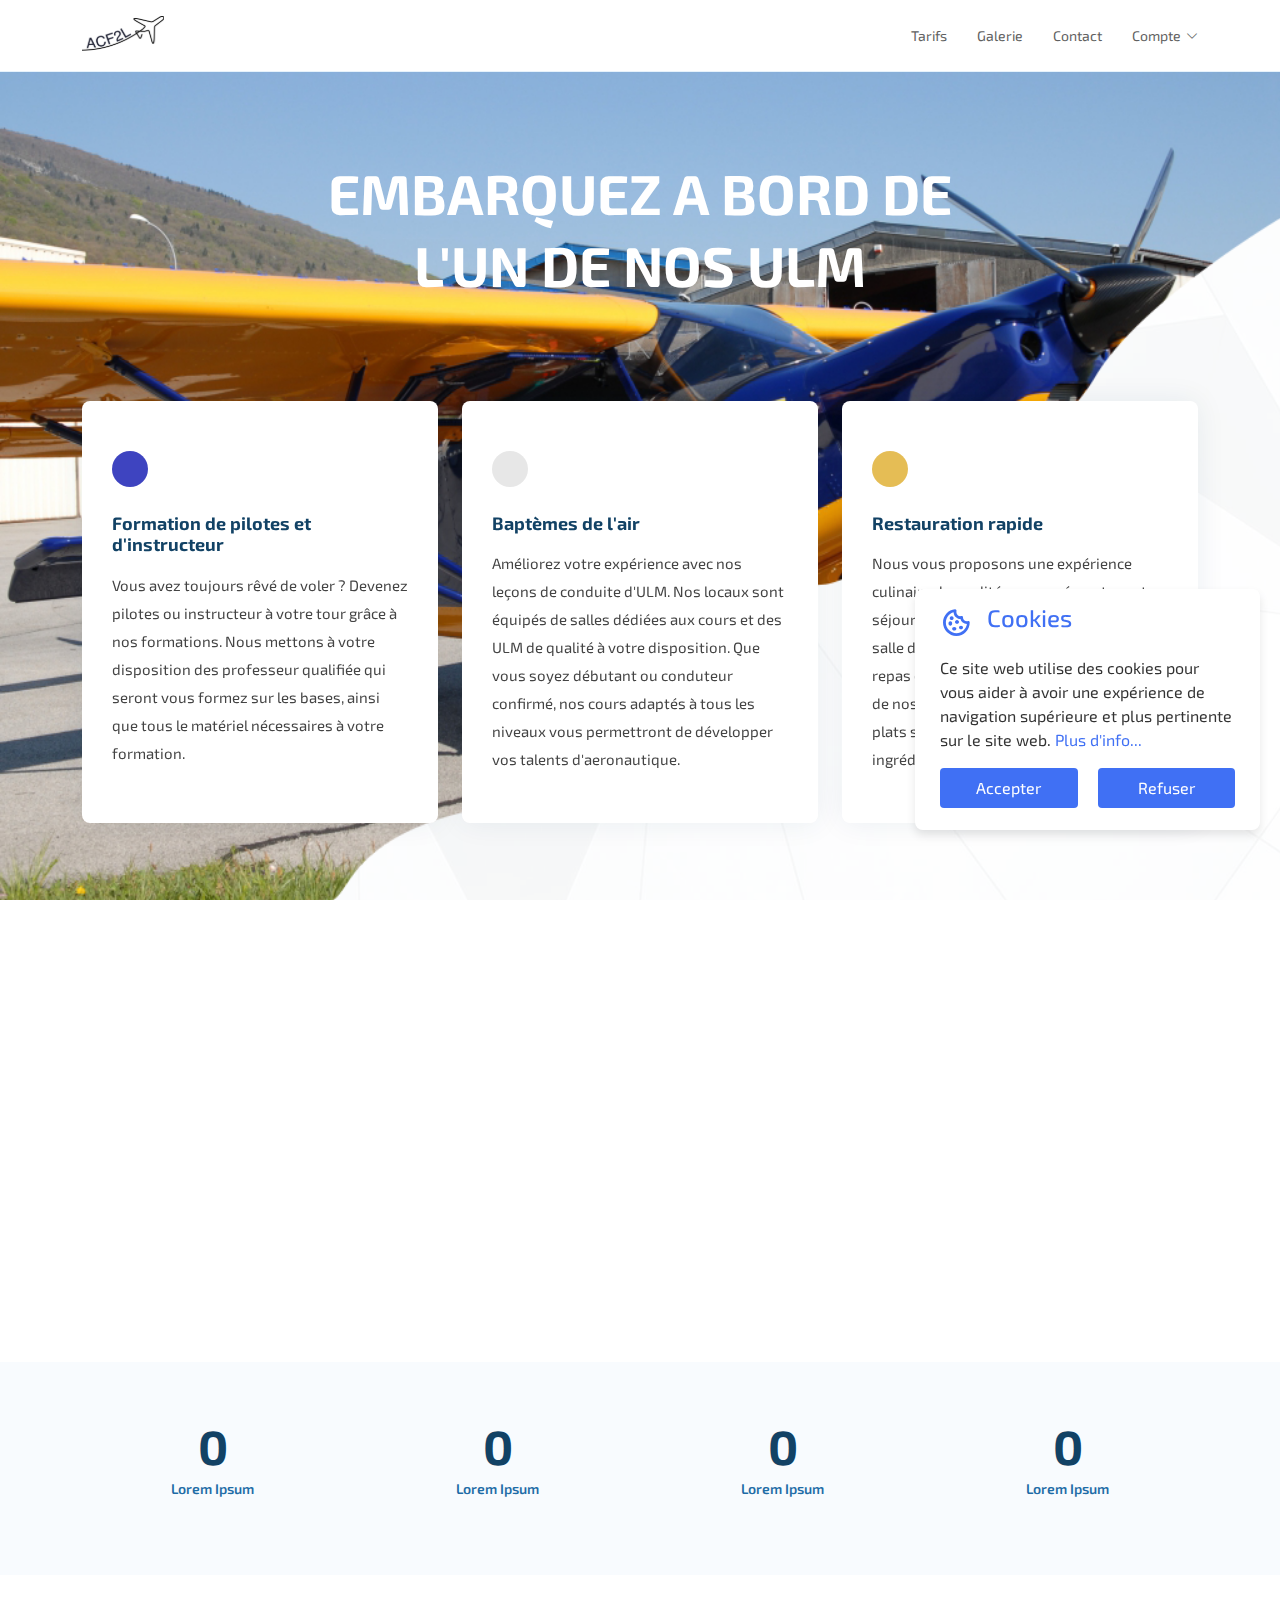
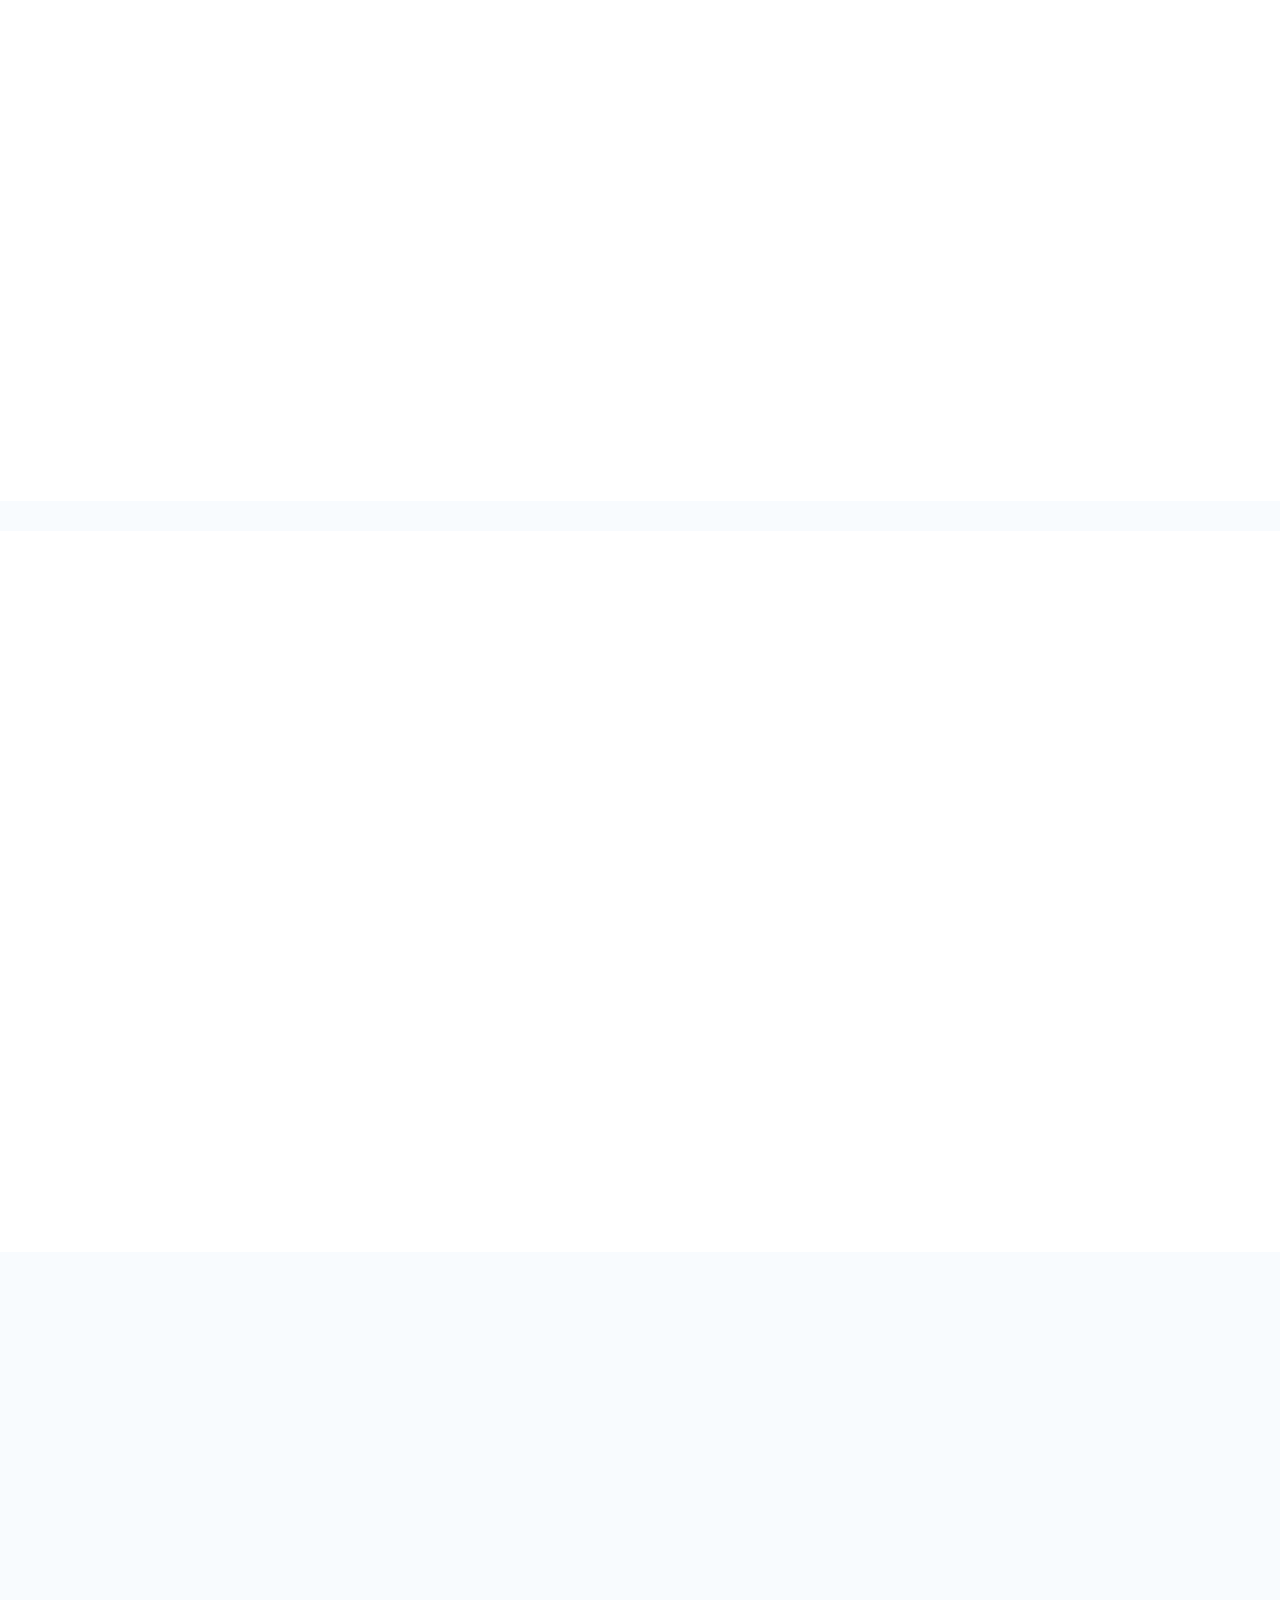
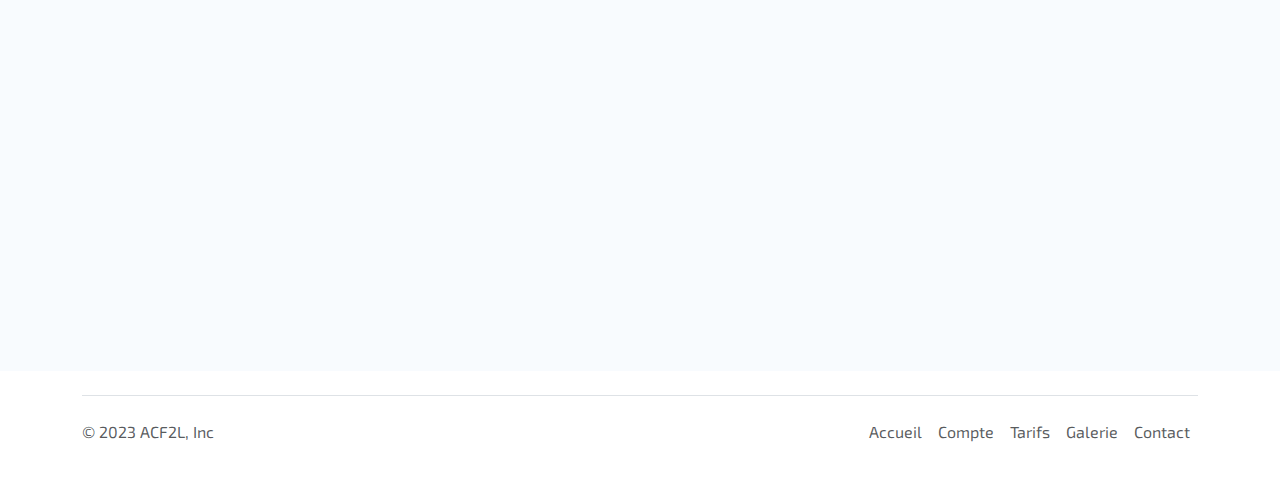
==== commit 35efe263: "Merge pull request #8 from Karlitooo03/karl2" ====
--- a/index.html
+++ b/index.html
@@ -72,24 +72,24 @@
         <div class="col-md-6 col-lg-4 d-flex align-items-stretch mb-5 mb-lg-0" data-aos="zoom-in" data-aos-delay="200">
           <div class="icon-box">
             <div class="rond1"></div>
-            <h4 class="title"><a href="">Lorem Ipsum</a></h4>
-            <p class="description">Lorem ipsum dolor sit amet consectetur adipisicing elit. Voluptatibus quasi quis iure repellendus, cumque rerum quos id velit aspernatur voluptatum est! Ea unde ab fugit, mollitia optio nostrum nam nemo?</p>
+            <h4 class="title"><a href="">Formation de pilotes et d'instructeur</a></h4>
+            <p class="description">Vous avez toujours rêvé de voler ? Devenez pilotes ou instructeur à votre tour grâce à nos formations. Nous mettons à votre disposition des professeur qualifiée qui seront vous formez sur les bases, ainsi que tous le matériel nécessaires à votre formation.</p>
           </div>
         </div>
 
         <div class="col-md-6 col-lg-4 d-flex align-items-stretch mb-5 mb-lg-0" data-aos="zoom-in" data-aos-delay="300">
           <div class="icon-box">
             <div class="rond2"></div>
-            <h4 class="title"><a href="">Lorem Ipsum</a></h4>
-            <p class="description">Lorem ipsum dolor sit amet consectetur adipisicing elit. Voluptatibus quasi quis iure repellendus, cumque rerum quos id velit aspernatur voluptatum est! Ea unde ab fugit, mollitia optio nostrum nam nemo?</p>
+            <h4 class="title"><a href="">Baptèmes de l'air</a></h4>
+            <p class="description">Améliorez votre expérience avec nos leçons de conduite d'ULM. Nos locaux sont équipés de salles dédiées aux cours et des ULM de qualité à votre disposition. Que vous soyez débutant ou conduteur confirmé, nos cours adaptés à tous les niveaux vous permettront de développer vos talents d'aeronautique.</p>
           </div>
         </div>
 
         <div class="col-md-6 col-lg-4 d-flex align-items-stretch mb-5 mb-lg-0" data-aos="zoom-in" data-aos-delay="400">
           <div class="icon-box">
             <div class="rond3"></div>
-            <h4 class="title"><a href="">Lorem Ipsum</a></h4>
-            <p class="description">Lorem ipsum dolor sit amet consectetur adipisicing elit. Voluptatibus quasi quis iure repellendus, cumque rerum quos id velit aspernatur voluptatum est! Ea unde ab fugit, mollitia optio nostrum nam nemo?</p>
+            <h4 class="title"><a href="">Restauration rapide</a></h4>
+            <p class="description">Nous vous proposons une expérience culinaire de qualité pour agrémenter votre séjour. Nos installations comprennent une salle de restauration équipée, offrant des repas délicieux pour satisfaire les appétits de nos membres. Découvrez une variété de plats soigneusement préparés avec des ingrédients de choix.</p>
           </div>
         </div>
       </div>
@@ -102,27 +102,28 @@
     <section id="about" class="about">
       <div class="container" data-aos="fade-up">
         <div class="section-title">
-          <h2>Test</h2>
-          <p>Lorem ipsum dolor sit amet consectetur adipisicing elit.</p>
+          <h2>Nos Activités</h2>
+          <p>L’aéro-club est une Association Loi 1901, agréée Jeunesse et Sports , adhérente à la FFULM ( Fédération Française d’ULM).
+            Association enregistrée n°04674 - - Agrément n° AS70986858 Le siège social demeure 62, Avenue de la République, 70200 Lure</p>
         </div>
         <div class="row content">
           <div class="col-lg-6">
             <p>
-              Lorem ipsum dolor sit amet, consectetur adipiscing elit, sed do eiusmod tempor incididunt ut labore et dolore
-              magna aliqua.
+              L'association assure les prestations complémentaires suivantes :
             </p>
             <ul>
-              <li><i class="ri-check-double-line"></i> Lorem ipsum dolor sit amet consectetur adipisicing elit.</li>
-              <li><i class="ri-check-double-line"></i> Lorem ipsum dolor sit amet consectetur adipisicing elit.</li>
-              <li><i class="ri-check-double-line"></i> Lorem ipsum dolor sit amet consectetur adipisicing elit.</li>
+              <li><i class="ri-check-double-line"></i> Maintenance des ULM moteur, structure…</li>
+              <li><i class="ri-check-double-line"></i> Montage des ULM et de tout instrument de navigation : Compas, radio, transpondeur…</li>
+              <li><i class="ri-check-double-line"></i> Un service de restauration rapide.</li>
+              
+              
             </ul>
           </div>
           <div class="col-lg-6 pt-4 pt-lg-0">
-            <p>
-              Lorem ipsum dolor sit amet consectetur adipisicing elit.
-              Voluptates quos doloribus eveniet ex voluptatum quas ducimus maiores earum unde minima.
-              Velit neque ullam doloremque magni suscipit tempore odio, blanditiis aperiam!
-            </p>
+            <ul>
+            <li><i class="ri-check-double-line"></i>Un hébergement en proposant trois studios et six chambres pour les élèves stagiaires.</li>
+            <li><i class="ri-check-double-line"></i>Location d’emplacement ULM dans des hangars pour les particuliers.</li>
+          </ul>
             <a href="#" class="btn-learn-more">En savoir plus</a>
           </div>
         </div>
@@ -176,21 +177,20 @@
           </div>
 
           <div class="col-lg-6 pt-3 pt-lg-0 content" data-aos="fade-left" data-aos-delay="100">
-            <h3>Lorem ipsum dolor sit amet, consectetur adipiscing elit.</h3>
+            <h3>Catégories d'ULM</h3>
             <p class="fst-italic">
-              Lorem ipsum dolor sit amet, consectetur adipiscing elit, sed do eiusmod tempor incididunt ut labore et dolore
-              magna aliqua.
+              Il existe 6 classes d’ULM :
             </p>
             <ul>
-              <li><i class="bx bx-check-double"></i> Lorem ipsum dolor sit amet, consectetur adipiscing elit.</li>
-              <li><i class="bx bx-check-double"></i> Lorem ipsum dolor sit amet, consectetur adipiscing elit.</li>
-              <li><i class="bx bx-check-double"></i> Lorem ipsum dolor sit amet, consectetur adipiscing elit.</li>
-              <li><i class="bx bx-check-double"></i> Lorem ipsum dolor sit amet, consectetur adipiscing elit.</li>
+              <li><i class="bx bx-check-double"></i> Le Paramoteur</li>
+              <li><i class="bx bx-check-double"></i> Le Pendulaire</li>
+              <li><i class="bx bx-check-double"></i> Le Multiaxes</li>
+              <li><i class="bx bx-check-double"></i> L'autogire ultraléger</li>
+              <li><i class="bx bx-check-double"></i> L'aérostat ultraléger</li>
+              <li><i class="bx bx-check-double"></i> L'hélicoptère ultraléger</li>
             </ul>
             <p>
-              Lorem ipsum dolor, sit amet consectetur adipisicing elit.
-              Architecto voluptatibus cumque doloribus mollitia aperiam odio ad unde ratione minus.
-              Architecto porro atque totam reiciendis non accusantium voluptas ea dicta velit.
+              L'association possède 3 types d'appareil.
             </p>
           </div>
         </div>
@@ -229,8 +229,8 @@
     <section id="testimonials" class="testimonials">
       <div class="container" data-aos="fade-up">
         <div class="section-title">
-          <h2>Review</h2>
-          <p>Lorem ipsum dolor sit amet, consectetur adipisicing elit. Cum earum aliquam neque eligendi, officia animi sit alias ex dicta officiis beatae provident quam molestiae odio quia, enim exercitationem, possimus qui!</p>
+          <h2>Avis</h2>
+          <p>Les avis de ceux qui nous ont déjà visité</p>
         </div>
         <div class="testimonials-slider swiper" data-aos="fade-up" data-aos-delay="100">
           <div class="swiper-wrapper">
@@ -238,11 +238,13 @@
               <div class="testimonial-item">
                 <p>
                   <i class="bx bxs-quote-alt-left quote-icon-left"></i>
-                  Lorem ipsum dolor sit amet consectetur, adipisicing elit. Rem, quasi itaque. Vitae quam corrupti voluptate aut voluptatum? Ducimus perferendis itaque, suscipit molestiae, inventore vel incidunt officia velit libero error architecto!
+                  Je suis très satisfait de vos services je vous remercie pour l'accueil qui est IN.CRO.YABLE! Je vous remercierais jamais assez pour ce que vous avez fait pour moi! A REFAIRE!
+
+
                   <i class="bx bxs-quote-alt-right quote-icon-right"></i>
                 </p>
                 <img src="ressources/images/team-1.PNG" class="testimonial-img" alt="">
-                <h3>PRENOM NOM</h3>
+                <h3>EMMANUEL Latour</h3>
               </div>
             </div>
 
@@ -250,11 +252,11 @@
               <div class="testimonial-item">
                 <p>
                   <i class="bx bxs-quote-alt-left quote-icon-left"></i>
-                  Lorem ipsum dolor sit amet consectetur, adipisicing elit. Rem, quasi itaque. Vitae quam corrupti voluptate aut voluptatum? Ducimus perferendis itaque, suscipit molestiae, inventore vel incidunt officia velit libero error architecto!
+                  Bonjour dans un premier temps je tiens à remercier le personnel qui à toujours été bienveillant ! Les services que vous proposer sont de haute qualité, je ne suis pas du tout déçu. Merci pour tout, bonne journée et bon courage pour la suite !
                   <i class="bx bxs-quote-alt-right quote-icon-right"></i>
                 </p>
                 <img src="ressources/images/team-1.PNG" class="testimonial-img" alt="">
-                <h3>PRENOM NOM</h3>
+                <h3>Ali Moloton</h3>
               </div>
             </div>
 
@@ -262,11 +264,11 @@
               <div class="testimonial-item">
                 <p>
                   <i class="bx bxs-quote-alt-left quote-icon-left"></i>
-                  Lorem ipsum dolor sit amet consectetur, adipisicing elit. Rem, quasi itaque. Vitae quam corrupti voluptate aut voluptatum? Ducimus perferendis itaque, suscipit molestiae, inventore vel incidunt officia velit libero error architecto!
+                  C'était vraiment bien merci.
                   <i class="bx bxs-quote-alt-right quote-icon-right"></i>
                 </p>
                 <img src="ressources/images/team-1.PNG" class="testimonial-img" alt="">
-                <h3>PRENOM NOM</h3>
+                <h3>Maxime Dupont</h3>
               </div>
             </div>
 
@@ -274,11 +276,11 @@
               <div class="testimonial-item">
                 <p>
                   <i class="bx bxs-quote-alt-left quote-icon-left"></i>
-                  Lorem ipsum dolor sit amet consectetur, adipisicing elit. Rem, quasi itaque. Vitae quam corrupti voluptate aut voluptatum? Ducimus perferendis itaque, suscipit molestiae, inventore vel incidunt officia velit libero error architecto!
+                  Je suis très satisfait de vos services je vous remercie pour l'accueil qui est IN.CRO.YABLE! Je vous remercierais jamais assez pour ce que vous avez fait pour moi! A REFAIRE!
                   <i class="bx bxs-quote-alt-right quote-icon-right"></i>
                 </p>
                 <img src="ressources/images/team-1.PNG" class="testimonial-img" alt="">
-                <h3>PRENOM NOM</h3>
+                <h3>EMMANUEL Latour</h3>
               </div>
             </div>
 
@@ -286,11 +288,11 @@
               <div class="testimonial-item">
                 <p>
                   <i class="bx bxs-quote-alt-left quote-icon-left"></i>
-                  Lorem ipsum dolor sit amet consectetur, adipisicing elit. Rem, quasi itaque. Vitae quam corrupti voluptate aut voluptatum? Ducimus perferendis itaque, suscipit molestiae, inventore vel incidunt officia velit libero error architecto!
+                  Bonjour dans un premier temps je tiens à remercier le personnel qui à toujours été bienveillant ! Les services que vous proposer sont de haute qualité, je ne suis pas du tout déçu. Merci pour tout, bonne journée et bon courage pour la suite !
                   <i class="bx bxs-quote-alt-right quote-icon-right"></i>
                 </p>
                 <img src="ressources/images/team-1.PNG" class="testimonial-img" alt="">
-                <h3>PRENOM NOM</h3>
+                <h3>Ali Moloton</h3>
               </div>
             </div>
           </div>
@@ -306,31 +308,31 @@
 
         <div class="section-title">
           <h2>Les évènements à venir</h2>
-          <p>Lorem ipsum dolor sit amet consectetur adipisicing elit. Quis aut hic provident dolorem dolore temporibus animi nemo numquam tempore vero repellendus enim modi perspiciatis eius veritatis cum, asperiores ab aliquid?</p>
+          <p>Plus d'informations sur le site de la fédération</p>
         </div>
 
         <div class="row">
           <div class="col-lg-4 col-md-6 d-flex align-items-stretch" data-aos="zoom-in" data-aos-delay="100">
             <div class="icon-box iconbox">
-              <h4><a href="">Lorem Ipsum</a></h4>
-              <img class="img-evenement" src="ressources/images/b.jpg" alt="" srcset="">
-              <p>Voluptatum deleniti atque corrupti quos dolores et quas molestias excepturi</p>
+              <h4><a href="">13 Novembre 2024</a></h4>
+              <img class="img-evenement" src="ressources/images/event-1.png" alt="" srcset="">
+              <p>Journée Sécurité des vols - Grand Est  Serrouville, France  De 9h00 à 14h00</p>
             </div>
           </div>
 
           <div class="col-lg-4 col-md-6 d-flex align-items-stretch mt-4 mt-md-0" data-aos="zoom-in" data-aos-delay="200">
             <div class="icon-box iconbox">
-              <h4><a href="">Lorem Ipsum</a></h4>
-              <img class="img-evenement" src="ressources/images/b.jpg" alt="" srcset="">
-              <p>Duis aute irure dolor in reprehenderit in voluptate velit esse cillum dolore</p>
+              <h4><a href="">8 et 9 Mars 2024</a></h4>
+              <img class="img-evenement" src="ressources/images/event-5.jpg" alt="" srcset="">
+              <p>1er Rassemblement ULM de femmes pilotes  Saint-Martin de Castillon  De 9h00 à 18h00</p>
             </div>
           </div>
 
           <div class="col-lg-4 col-md-6 d-flex align-items-stretch mt-4 mt-lg-0" data-aos="zoom-in" data-aos-delay="300">
             <div class="icon-box iconbox">
-              <h4><a href="">Lorem Ipsum</a></h4>
-              <img class="img-evenement" src="ressources/images/b.jpg" alt="" srcset="">
-              <p>Excepteur sint occaecat cupidatat non proident, sunt in culpa qui officia</p>
+              <h4><a href="">1er au 3 Juin 2024</a></h4>
+              <img class="img-evenement" src="ressources/images/event-3.jpg" alt="" srcset="">
+              <p>France Air Expo 2024 Aéroport de Lyon-Bron - Bron, France De 9h00 à 14h00</p>
             </div>
           </div>
         </div>
